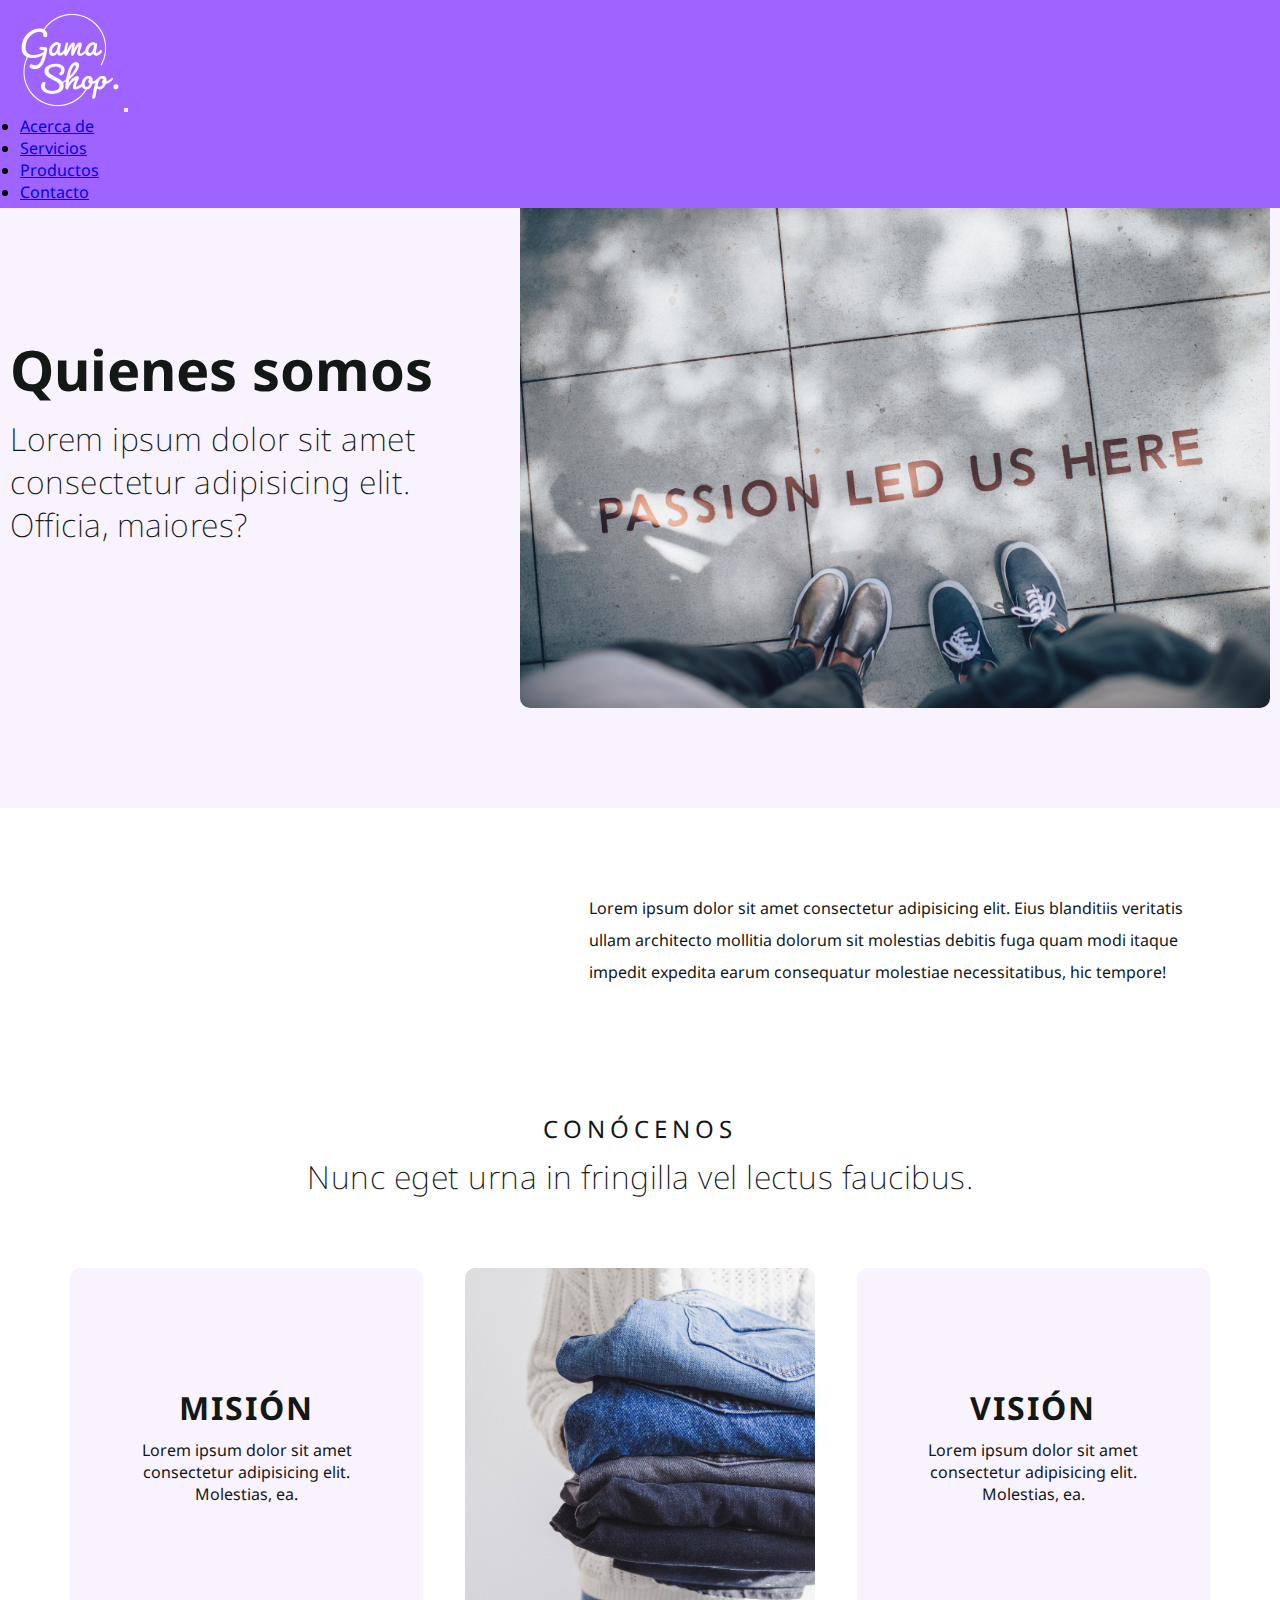
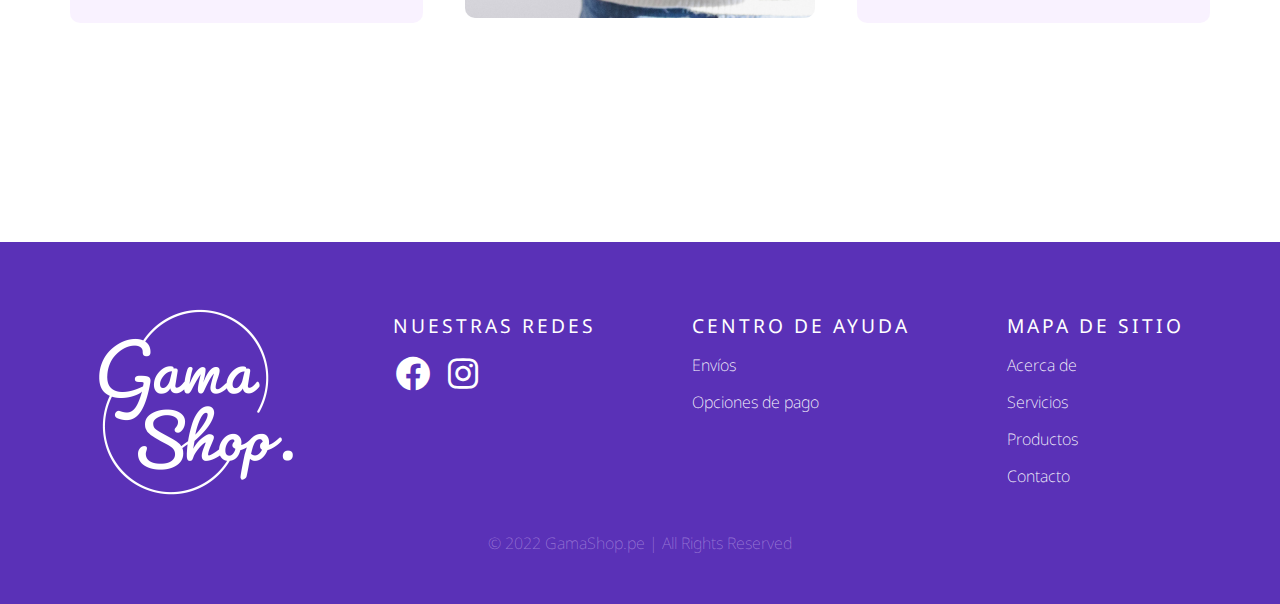
==== pages/about.html @ 62da3687 "ajuste de responsive con sass en servicios y productos" ====
<!DOCTYPE html>
<html lang="en">
  <head>
    <meta charset="UTF-8" />
    <meta http-equiv="X-UA-Compatible" content="IE=edge" />
    <meta name="viewport" content="width=device-width, initial-scale=1.0" />
    <!-- Favicon -->
    <link rel="shortcut icon" href="./img/favicon-gamashop.png" type="png" sizes="192px"/>
    <!-- Animations -->
    <link
      rel="stylesheet"
      href="https://cdnjs.cloudflare.com/ajax/libs/animate.css/4.1.1/animate.min.css"
    />
    <!-- Icons -->
    <link href='https://unpkg.com/boxicons@2.1.4/css/boxicons.min.css' rel='stylesheet'>
    <!-- CSS Bootstrap -->
    <link
      href="https://cdn.jsdelivr.net/npm/bootstrap@5.2.3/dist/css/bootstrap.min.css"
      rel="stylesheet"
      integrity="sha384-rbsA2VBKQhggwzxH7pPCaAqO46MgnOM80zW1RWuH61DGLwZJEdK2Kadq2F9CUG65"
      crossorigin="anonymous"
    />
    <!-- My CSS -->
    <link rel="stylesheet" href="../css/estilos.css">
    <!-- <link rel="stylesheet" href="./css/style.css"/> -->
    <title>Acerca de | Gamashop.pe | Tienda Online</title>
  </head>
  <body>
    <header>
      <nav class="navbar navbar-dark navbar-expand-lg">
        <div class="container-fluid">
          <a class="navbar-brand" href="../index.html" target="_blank"><img src="../img/logo-gamashop-white.png" alt="Gamashop"
            /></a>
          <button class="navbar-toggler" type="button" data-bs-toggle="collapse" data-bs-target="#navbarNav" aria-controls="navbarNav" aria-expanded="false" aria-label="Toggle navigation">
            <span class="navbar-toggler-icon"></span>
          </button>
          <div class="collapse navbar-collapse" id="navbarNav">
            <ul class="navbar-nav">
              <li class="nav-item">
                <a class="nav-link" aria-current="page" href="./about.html">Acerca de</a>
              </li>
              <li class="nav-item">
                <a class="nav-link" href="./services.html">Servicios</a>
              </li>
              <li class="nav-item">
                <a class="nav-link" href="./products.html">Productos</a>
              </li>
              <li class="nav-item">
                <a class="nav-link" href="./contact.html">Contacto</a>
              </li>
            </ul>
          </div>
        </div>
      </nav>
    </header>

    <main>
      <section class="intro">
        <div>
          <h1>Quienes somos</h1>
          <p>
            Lorem ipsum dolor sit amet consectetur adipisicing elit. Officia, maiores?</p>
        </div>
        <img src="../img/header-about.jpg">
      </section>

      <section class="about">
        <p>
          Lorem ipsum dolor sit amet consectetur adipisicing elit. Eius
          blanditiis veritatis ullam architecto mollitia dolorum sit molestias
          debitis fuga quam modi itaque impedit expedita earum consequatur
          molestiae necessitatibus, hic tempore!
        </p>
      </section>

      <section class="generales">
        <h3>Conócenos</h3>
        <h2>Nunc eget urna in fringilla vel lectus faucibus.</h2>
        <div class="generales-content">
          <div class="box">
            <h4>Misión</h4>
            <p>
              Lorem ipsum dolor sit amet consectetur adipisicing elit. Molestias, ea.
            </p>
          </div>
  
          <div>
            <img src="../img/mision-vision.jpg" alt="mision y visions">
          </div>
  
          <div class="box">
            <h4>Visión</h4>
            <p>
              Lorem ipsum dolor sit amet consectetur adipisicing elit. Molestias, ea.
            </p>
          </div>
        </div>
        
      </section>

    </main>

    <footer>
      <div class="box">
        <img src="../img/logo-gamashop-white.png" alt="" />
        <div class="redes">
          <h3>Nuestras redes</h3>
          <div class="list">
            <ul>
              <li>
                <a href="https://wwww.facebook.com" target="_blank">
                  <i class='bx bxl-facebook-circle bx-tada-hover' ></i></a>
              </li>
              <li>
                <a href="https://www.instagram.com" target="_blank">
                  <i class='bx bxl-instagram bx-tada-hover'></i></a>
              </li>
            </ul>
          </div>
        </div>
        <div>
          <h3>Centro de Ayuda</h3>
          <ul>
            <li><a href="#">Envíos</a></li>
            <li><a href="#">Opciones de pago</a></li>
          </ul>
        </div>
        <div>
          <h3>Mapa de Sitio</h3>
          <ul>
            <li><a href="../pages/about.html">Acerca de</a></li>
            <li><a href="../pages/services.html">Servicios</a></li>
            <li><a href="../pages/products.html">Productos</a></li>
            <li><a href="../pages/contact.html">Contacto</a></li>
          </ul>
        </div>
      </div>
      <p>© 2022 GamaShop.pe | All Rights Reserved</p>
    </footer>
    <script
      src="https://cdn.jsdelivr.net/npm/@popperjs/core@2.11.6/dist/umd/popper.min.js"
      integrity="sha384-oBqDVmMz9ATKxIep9tiCxS/Z9fNfEXiDAYTujMAeBAsjFuCZSmKbSSUnQlmh/jp3"
      crossorigin="anonymous"
    ></script>
    <script
      src="https://cdn.jsdelivr.net/npm/bootstrap@5.2.3/dist/js/bootstrap.min.js"
      integrity="sha384-cuYeSxntonz0PPNlHhBs68uyIAVpIIOZZ5JqeqvYYIcEL727kskC66kF92t6Xl2V"
      crossorigin="anonymous"
    ></script>
  </body>
  </body>
</html>
---- css/estilos.css ----
@charset "UTF-8";
/*----GENERAL-----*/
@import url("https://fonts.googleapis.com/css2?family=Noto+Sans:ital,wght@0,100;0,200;0,300;0,400;0,500;0,600;0,700;0,800;0,900;1,100;1,200;1,300;1,400;1,500;1,600;1,700;1,800;1,900&display=swap");
* {
  margin: 0;
  padding: 0;
  box-sizing: border-box; }

body {
  font-family: "Noto Sans", sans-serif; }

/*-----HEADER-----*/
header {
  display: flex;
  justify-content: space-between;
  background-color: #9f63ff;
  position: sticky;
  top: 0;
  z-index: 1;
  padding: 10px 20px 5px 20px; }
  header .navbar {
    width: 100%; }
    header .navbar .container-fluid .navbar-brand img {
      width: 100px;
      height: 100%;
      object-fit: contain; }
    header .navbar .container-fluid .navbar-collapse {
      flex-grow: initial; }
      header .navbar .container-fluid .navbar-collapse .navbar-nav .navi-item .nav-link {
        color: white;
        font-size: 1.1rem; }

/*-----INDEX-----*/
/*-HERO-IMAGE-*/
.hero {
  display: flex;
  flex-direction: column;
  justify-content: center;
  align-items: center;
  width: 100%;
  height: 80vh;
  color: white;
  text-align: center;
  background: linear-gradient(0deg, rgba(255, 255, 255, 0) 20%, rgba(90, 49, 183, 0.5) 100%), url(../img/background-home-2.jpeg);
  background-repeat: no-repeat;
  background-size: cover;
  background-position: center;
  background-attachment: fixed; }
  .hero h1 {
    font-size: 3.5rem;
    font-weight: 700;
    display: inline-block;
    padding: 10px; }
  .hero p {
    margin-bottom: 40px;
    font-size: 2rem;
    font-weight: 200;
    letter-spacing: 0.5px; }
  .hero a {
    font-weight: 400;
    font-size: 1rem;
    text-decoration: none;
    letter-spacing: 1px;
    color: white;
    background-color: #9f63ff;
    border-radius: 10px;
    padding: 15px;
    transition: 300ms ease-in; }
    .hero a:hover {
      color: white;
      background-color: #9f63ff;
      cursor: pointer;
      transform: scale(1.1); }

/*-SERVICIOS-*/
.servicios {
  text-align: center;
  margin-top: 100px;
  color: #131815; }
  .servicios h3 {
    font-size: 1.5rem;
    font-weight: 400;
    text-transform: uppercase;
    letter-spacing: 5px;
    padding: 20px 10px 10px 10px; }
  .servicios h2 {
    font-size: 2rem;
    font-weight: 200;
    letter-spacing: 0.5px;
    padding: 0px 10px 10px 10px;
    margin-bottom: 30px; }
  .servicios .servicios-tipos {
    display: flex;
    justify-content: space-evenly;
    flex-wrap: wrap;
    text-align: left; }
    .servicios .servicios-tipos div {
      width: 500px;
      height: 540px;
      margin: 20px 10px; }
      .servicios .servicios-tipos div img {
        width: 500px;
        height: 300px;
        margin-bottom: 20px;
        border-radius: 10px; }
      .servicios .servicios-tipos div h4 {
        margin-bottom: 10px;
        font-size: 1.4rem;
        font-weight: 400;
        text-transform: uppercase;
        letter-spacing: 2px;
        margin-left: 20px; }
      .servicios .servicios-tipos div p {
        padding-left: 20px;
        padding-bottom: 40px;
        font-size: 1.2rem;
        font-weight: 200; }
      .servicios .servicios-tipos div a {
        font-size: 1rem;
        font-weight: 300;
        text-decoration: none;
        color: #9f63ff;
        border: 1px solid #9f63ff;
        border-radius: 10px;
        padding: 15px;
        transition: 300ms ease-in;
        margin-left: 20px;
        cursor: pointer; }
        .servicios .servicios-tipos div a:hover {
          color: white;
          background-color: #9f63ff; }

/*-PRODUCTOS-*/
.productos {
  margin-top: 70px;
  color: #131815; }
  .productos h3 {
    font-size: 1.5rem;
    font-weight: 400;
    text-align: center;
    text-transform: uppercase;
    letter-spacing: 5px;
    padding: 20px 10px 10px 10px; }
  .productos h2 {
    font-size: 2rem;
    font-weight: 200;
    text-align: center;
    letter-spacing: 0.5px;
    padding: 0px 10px 10px 10px;
    margin-bottom: 30px; }
  .productos .productos-contenedor {
    display: flex;
    justify-content: space-evenly;
    align-items: center;
    flex-wrap: wrap; }
    .productos .productos-contenedor .productos-varios {
      width: 400px;
      height: 520px;
      margin: 20px 20px; }
      .productos .productos-contenedor .productos-varios div img {
        width: 400px;
        height: 300px;
        margin-bottom: 10px;
        border-radius: 10px; }
      .productos .productos-contenedor .productos-varios div h4 {
        font-size: 1.4rem;
        font-weight: 400;
        text-transform: uppercase;
        letter-spacing: 2px; }
      .productos .productos-contenedor .productos-varios div p {
        font-weight: 200;
        font-size: 1.2rem;
        margin-bottom: 20px; }
      .productos .productos-contenedor .productos-varios .content-circle {
        display: flex;
        justify-content: left;
        padding-bottom: 40px; }
        .productos .productos-contenedor .productos-varios .content-circle .circle {
          width: 32px;
          height: 32px;
          background-color: #dfc0ff;
          border-radius: 50%;
          margin-right: 20px;
          cursor: pointer;
          transition: 500ms ease; }
          .productos .productos-contenedor .productos-varios .content-circle .circle:hover {
            background-color: #cca1ff;
            border-radius: 50%; }
      .productos .productos-contenedor .productos-varios a {
        font-size: 1rem;
        font-weight: 300;
        text-decoration: none;
        color: #9f63ff;
        border: 1px solid #9f63ff;
        border-radius: 10px;
        padding: 15px;
        transition: 300ms ease-in;
        cursor: pointer; }
        .productos .productos-contenedor .productos-varios a:hover {
          color: white;
          background-color: #9f63ff; }

/*-HACER-PEDIDOS-*/
.pedidos {
  text-align: center;
  margin-top: 100px;
  color: #131815; }
  .pedidos h3 {
    font-size: 1.5rem;
    font-weight: 400;
    text-transform: uppercase;
    letter-spacing: 5px;
    padding: 20px 10px 10px 10px; }
  .pedidos h2 {
    font-size: 2rem;
    font-weight: 200;
    letter-spacing: 0.5px;
    padding: 0px 10px 10px 10px;
    margin-bottom: 30px; }
  .pedidos .pedidos-pasos {
    display: flex;
    justify-content: space-around;
    flex-wrap: wrap; }
    .pedidos .pedidos-pasos div {
      width: 244px;
      height: 300px;
      margin: 10px; }
      .pedidos .pedidos-pasos div img {
        width: 96px;
        height: 96px;
        margin: 50px; }
      .pedidos .pedidos-pasos div h4 {
        margin-bottom: 5px;
        font-size: 1.4rem;
        font-weight: 400;
        text-transform: uppercase;
        letter-spacing: 2px; }
      .pedidos .pedidos-pasos div p {
        margin-bottom: 20px;
        font-weight: 200;
        font-size: 1.2rem; }

/*-SUSCRIBIR-*/
.suscribir {
  text-align: center;
  margin-top: 100px;
  margin-bottom: 100px;
  color: #131815; }
  .suscribir h3 {
    font-size: 1.5rem;
    font-weight: 400;
    text-transform: uppercase;
    letter-spacing: 5px;
    padding: 20px 10px 10px 10px; }
  .suscribir h2 {
    font-size: 2rem;
    font-weight: 200;
    letter-spacing: 0.5px;
    padding: 0px 10px 10px 10px;
    margin-bottom: 30px; }
  .suscribir .suscribir-bloque {
    display: flex;
    justify-content: center;
    flex-wrap: wrap;
    margin-bottom: 20px; }
    .suscribir .suscribir-bloque img {
      width: 750px;
      height: 500px;
      background-size: contain;
      border-radius: 10px 0px 0px 10px; }
    .suscribir .suscribir-bloque .suscribir-formu {
      display: flex;
      flex-direction: column;
      justify-content: center;
      align-items: flex-start;
      text-align: left;
      background-color: rgba(240, 223, 255, 0.4);
      padding: 30px 30px;
      border-radius: 0px 10px 10px 0px;
      width: 530px;
      height: 500px; }
      .suscribir .suscribir-bloque .suscribir-formu p {
        margin-bottom: 20px;
        font-weight: 200;
        font-size: 1.4rem;
        text-align: left; }
      .suscribir .suscribir-bloque .suscribir-formu form div {
        margin: 20px 0px; }
        .suscribir .suscribir-bloque .suscribir-formu form div label {
          font-weight: 200;
          font-size: 1rem;
          margin-bottom: 10px;
          display: flex;
          flex-direction: column;
          align-items: flex-start; }
        .suscribir .suscribir-bloque .suscribir-formu form div input {
          font-family: "Noto Sans", sans-serif;
          border: 1px solid #5a31b7;
          background-color: white;
          padding: 10px;
          border-radius: 5px;
          width: 300px;
          height: 40px; }
        .suscribir .suscribir-bloque .suscribir-formu form div button {
          font-family: "Noto Sans", sans-serif;
          text-decoration: none;
          font-size: 1em;
          font-weight: 300;
          color: #9f63ff;
          background-color: transparent;
          border: 1.5px solid #9f63ff;
          border-radius: 10px;
          padding: 15px;
          margin-top: 10px;
          transition: 300ms ease-in;
          cursor: pointer; }
          .suscribir .suscribir-bloque .suscribir-formu form div button:hover {
            color: white;
            background-color: #9f63ff; }

/*-----ACERCA DE-----*/
.intro {
  background-color: rgba(240, 223, 255, 0.4);
  display: flex;
  justify-content: space-evenly;
  align-items: center;
  padding-bottom: 100px;
  color: #131815; }
  .intro div {
    width: 500px;
    text-align: left; }
    .intro div h1 {
      font-size: 3.5rem;
      font-weight: 700;
      display: inline-block;
      margin-bottom: 10px; }
    .intro div p {
      font-size: 2rem;
      font-weight: 200;
      letter-spacing: 0.5px;
      margin-bottom: 40px; }
  .intro img {
    border-radius: 0px 0px 10px 10px;
    width: 750px;
    height: 500px; }

/*-ABOUT-*/
.about {
  margin: 5% 7% 5% 46%;
  padding: 20px 0px;
  color: #131815; }
  .about p {
    line-height: 2rem; }

/*-CONÓCENOS-GENERALES-*/
.generales {
  width: 100%;
  height: 80vh;
  padding-top: 20px;
  margin-bottom: 50px;
  color: #131815; }
  .generales h3 {
    font-size: 1.5rem;
    font-weight: 400;
    text-align: center;
    text-transform: uppercase;
    letter-spacing: 5px;
    padding: 20px 10px 10px 10px; }
  .generales h2 {
    font-size: 2rem;
    font-weight: 200;
    text-align: center;
    letter-spacing: 0.5px;
    padding: 0px 10px 10px 10px;
    margin-bottom: 30px; }
  .generales .generales-content {
    max-width: 1200px;
    margin-left: auto;
    margin-right: auto;
    display: grid;
    grid-template-columns: repeat(3, 1fr);
    grid-template-rows: repeat(1, 1fr);
    gap: 40px;
    justify-items: center;
    padding: 30px; }
    .generales .generales-content .box {
      display: flex;
      height: 100%;
      flex-direction: column;
      justify-content: center;
      background-color: rgba(240, 223, 255, 0.4);
      text-align: center;
      border-radius: 10px;
      padding: 40px; }
      .generales .generales-content .box h4 {
        margin-bottom: 10px;
        font-size: 2rem;
        font-weight: 700;
        letter-spacing: 2px;
        text-transform: uppercase; }
    .generales .generales-content div img {
      border-radius: 10px;
      width: 350px;
      height: 350px;
      object-fit: cover; }

/*-----SERVICIOS-----*/
/*-INTRO-SERVICES-*/
.intro-service {
  background-color: rgba(240, 223, 255, 0.4);
  display: flex;
  justify-content: space-evenly;
  align-items: center;
  padding-bottom: 100px;
  color: #131815; }
  .intro-service div {
    width: 500px;
    text-align: left; }
    .intro-service div h1 {
      font-size: 3.5rem;
      font-weight: 700;
      display: inline-block;
      margin-bottom: 10px; }
    .intro-service div p {
      font-size: 2rem;
      font-weight: 200;
      letter-spacing: 0.5px;
      margin-bottom: 40px; }
  .intro-service img {
    border-radius: 0px 0px 10px 10px;
    width: 750px;
    height: 500px; }

/*-SERVICE-VARIOUS-*/
.service-various {
  text-align: center;
  margin-top: 100px;
  color: #131815; }
  .service-various h3 {
    font-size: 1.5rem;
    font-weight: 400;
    text-transform: uppercase;
    letter-spacing: 5px;
    padding: 20px 10px 10px 10px; }
  .service-various h2 {
    font-size: 2rem;
    font-weight: 200;
    letter-spacing: 0.5px;
    padding: 0px 10px 10px 10px;
    margin-bottom: 30px; }
  .service-various .tabs-content {
    background-color: rgba(240, 223, 255, 0.4);
    color: #131815;
    width: 70%;
    height: 100%;
    margin: 50px auto;
    border-radius: 10px;
    padding: 20px;
    text-align: left; }
    .service-various .tabs-content .nav-pills {
      --bs-nav-pills-link-active-bg: #9f63ff;
      justify-content: space-evenly;
      align-items: center; }
      .service-various .tabs-content .nav-pills .nav-item .nav-link {
        color: #131815; }
      .service-various .tabs-content .nav-pills .nav-item .active {
        color: white; }
    .service-various .tabs-content .tab-content .tab-pane h3 {
      font-size: 1.5rem;
      font-weight: 400;
      text-transform: uppercase;
      padding-bottom: 20px;
      text-align: left; }
    .service-various .tabs-content .tab-content .tab-pane p {
      text-align: left;
      padding-left: 10px; }

/*-----SERVICIOS-----*/
/*-INTRO-PRODUCTS-*/
.intro-products {
  background-color: rgba(240, 223, 255, 0.4);
  display: flex;
  justify-content: space-evenly;
  align-items: center;
  padding-bottom: 100px; }
  .intro-products div {
    width: 500px;
    text-align: left; }
    .intro-products div h1 {
      font-size: 3.5rem;
      font-weight: 700;
      display: inline-block;
      margin-bottom: 10px; }
    .intro-products div p {
      font-size: 2rem;
      font-weight: 200;
      letter-spacing: 0.5px;
      margin-bottom: 40px; }
  .intro-products img {
    border-radius: 0px 0px 10px 10px;
    width: 750px;
    height: 500px; }

/*-GALERIA-*/
.gallery {
  margin-top: 100px; }
  .gallery h3 {
    font-size: 1.5rem;
    font-weight: 400;
    text-transform: uppercase;
    text-align: center;
    letter-spacing: 5px;
    padding: 20px 10px 10px 10px; }
  .gallery h2 {
    font-size: 2rem;
    font-weight: 200;
    text-align: center;
    letter-spacing: 0.5px;
    padding: 0px 10px 10px 10px;
    margin-bottom: 30px; }
  .gallery .gallery-content {
    display: flex;
    justify-content: space-evenly;
    align-items: center;
    flex-wrap: wrap;
    color: #131815;
    padding-bottom: 50px; }
    .gallery .gallery-content .gallery-products {
      width: 400px;
      height: 520px;
      margin: 20px 20px;
      color: #131815; }
      .gallery .gallery-content .gallery-products div img {
        width: 400px;
        height: 300px;
        margin-bottom: 10px;
        border-radius: 10px; }
      .gallery .gallery-content .gallery-products div h4 {
        font-size: 1.4rem;
        font-weight: 400;
        text-transform: uppercase;
        letter-spacing: 2px; }
      .gallery .gallery-content .gallery-products div p {
        font-weight: 200;
        font-size: 1.2rem;
        margin-bottom: 20px; }
      .gallery .gallery-content .gallery-products .colour-circle {
        display: flex;
        justify-content: left;
        align-items: center;
        margin-bottom: 40px; }
        .gallery .gallery-content .gallery-products .colour-circle .colour {
          width: 32px;
          height: 32px;
          background-color: #dfc0ff;
          border-radius: 50%;
          margin-right: 20px;
          transition: 500ms ease;
          cursor: pointer; }
          .gallery .gallery-content .gallery-products .colour-circle .colour:hover {
            background-color: #cca1ff;
            border-radius: 50%; }
      .gallery .gallery-content .gallery-products a {
        font-weight: 200;
        text-decoration: none;
        color: #9f63ff;
        border: 1px solid #9f63ff;
        border-radius: 10px;
        padding: 15px;
        transition: 300ms ease-in;
        cursor: pointer; }
        .gallery .gallery-content .gallery-products a:hover {
          color: white;
          background-color: #9f63ff; }

/*-----CONTACTO-----*/
/*-INTRO-CONTACT-*/
.intro-contact {
  background-color: rgba(240, 223, 255, 0.4);
  display: flex;
  justify-content: space-evenly;
  align-items: center;
  padding-bottom: 100px; }
  .intro-contact div {
    width: 500px;
    text-align: left; }
    .intro-contact div h1 {
      font-size: 3.5rem;
      font-weight: 700;
      display: inline-block;
      margin-bottom: 10px; }
    .intro-contact div p {
      font-size: 2rem;
      font-weight: 200;
      letter-spacing: 0.5px;
      margin-bottom: 40px; }
  .intro-contact img {
    border-radius: 0px 0px 10px 10px;
    width: 750px;
    height: 500px; }

.contact-form form {
  display: flex;
  flex-direction: column;
  justify-content: space-evenly;
  flex-wrap: wrap;
  align-items: flex-start;
  padding: 50px 80px;
  width: 100%; }
  .contact-form form .mb-3 {
    font-weight: 200;
    font-size: 1.2rem; }
    .contact-form form .mb-3 label {
      margin-bottom: 10px;
      color: #131815;
      font-size: 1rem; }
    .contact-form form .mb-3 input {
      font-family: "Noto Sans", sans-serif;
      border: 1px solid #5a31b7;
      font-size: 1rem;
      font-weight: 300;
      padding: 10px 10px; }
    .contact-form form .mb-3 .from-control {
      font-family: "Noto Sans", sans-serif;
      border: 1px solid #5a31b7;
      font-size: 1rem;
      font-weight: 300;
      padding: 10px 10px; }
  .contact-form form .form-check .from-check-input {
    background-color: #5a31b7;
    border-color: #5a31b7; }
  .contact-form form .form-check .from-check-label {
    padding-left: 10px; }
  .contact-form form .btn-primary {
    border: 1px solid #7b48db;
    background-color: #7b48db;
    --bs-btn-bg: #7b48db;
    --bs-btn-border-color: #7b48db;
    --bs-btn-hover-bg: #5a31b7;
    --bs-btn-hover-border-color: #5a31b7;
    --bs-btn-active-bg: #5a31b7;
    --bs-btn-active-border-color: #5a31b7;
    --bs-btn-disabled-bg: #5a31b7;
    --bs-btn-disabled-border-color: #5a31b7; }

/*-----FOOTER-----*/
footer {
  background-color: #5a31b7;
  padding: 50px 0px;
  color: white;
  font-family: "Noto Sans", sans-serif; }
  footer .box {
    display: flex;
    align-items: flex-start;
    justify-content: space-evenly; }
    footer .box img {
      margin: 10px;
      width: 200px;
      height: 200px; }
    footer .box .redes h3 {
      font-size: 1.2rem;
      font-weight: 400;
      text-transform: uppercase;
      color: white;
      letter-spacing: 3px;
      padding: 20px 10px 10px 0px; }
    footer .box .redes .list ul {
      display: flex;
      flex-direction: row;
      justify-content: left;
      align-items: flex-start; }
      footer .box .redes .list ul li a i {
        font-size: 2.5em;
        color: white; }
    footer .box div h3 {
      font-size: 1.2rem;
      font-weight: 400;
      text-transform: uppercase;
      color: white;
      letter-spacing: 3px;
      padding: 20px 10px 10px 0px; }
    footer .box div ul {
      list-style: none; }
      footer .box div ul li {
        font-size: 1rem;
        margin: 5px 10px 0px 0px;
        padding-bottom: 10px; }
        footer .box div ul li a {
          font-weight: 200;
          text-decoration: none;
          color: white; }
  footer p {
    font-weight: 200;
    text-align: center;
    color: rgba(240, 223, 255, 0.4);
    margin-top: 20px; }

/*----- MEDIA QUERY -----*/
/*MAX-WIDTH-768PX*/
@media only screen and (max-width: 768px) {
  /*header*/
  header {
    flex-direction: column;
    padding-bottom: 10px; }
  header nav {
    justify-content: center; }
  /*index*/
  .servicios .servicios-tipos div {
    width: 350px;
    height: 500px;
    padding: 0px 25px;
    margin: 20px 0px; }
  .servicios .servicios-tipos div img {
    width: 300px;
    height: 200px; }
  .productos {
    margin-top: 60px; }
  .productos .productos-contenedor {
    justify-content: flex-start;
    margin: 0px 34px; }
  .productos .productos-contenedor .productos-varios {
    width: 350px;
    height: 450px;
    padding: 0px 25px;
    margin: 20px 0px; }
  .productos .productos-contenedor .productos-varios div img {
    width: 300px;
    height: 200px; }
  .pedidos {
    margin-top: 70px; }
  .suscribir h2 {
    padding: 0px 50px; }
  .suscribir h3 {
    padding: 0px 50px 10px 50px; }
  .suscribir .suscribir-bloque {
    width: 700px;
    height: 100%;
    margin: auto; }
  .suscribir .suscribir-bloque img {
    width: 100%;
    height: 100%;
    border-radius: 10px 10px 0px 0px; }
  .suscribir .suscribir-formu {
    width: 100%;
    height: 100%;
    border-radius: 0px 0px 10px 10px; }
  /*about*/
  .intro {
    flex-direction: column; }
  .intro div {
    padding-top: 50px;
    padding-bottom: 20px;
    text-align: center; }
  .intro img {
    width: 100%;
    height: 70vh;
    border-radius: 0px; }
  .about {
    display: flex;
    justify-content: center;
    align-items: center;
    margin: 50px 80px;
    padding: 0;
    text-align: center; }
  .about p {
    padding: 0;
    margin: 0; }
  .generales {
    height: 100%; }
  .generales h2 {
    padding: 0px 50px;
    margin-bottom: 10px; }
  .generales h3 {
    padding: 20px 50px 10px 50px;
    margin-bottom: 0; }
  .generales .generales-content {
    width: 72%;
    display: flex;
    flex-direction: column;
    align-items: center;
    padding: 50px 30px; }
  .generales .generales-content div img {
    width: 100%;
    height: 100%; }
  /*services*/
  .intro-service {
    flex-direction: column; }
  .intro-service div {
    padding-top: 50px;
    padding-bottom: 20px;
    text-align: center; }
  .intro-service img {
    width: 100%;
    height: 70vh;
    border-radius: 0; }
  .service-various .type {
    margin: 40px 50px 5px 50px;
    padding-top: 0px; }
  .service-various .type h3 {
    font-size: 1.2rem;
    letter-spacing: 3px;
    padding: 20px 0px 10px 0px;
    text-align: center; }
  .service-various .line {
    width: 250px;
    height: 0px;
    margin: 0px 100px; }
  .service-various .stock {
    flex-direction: column;
    width: 700px;
    height: 100%;
    align-items: flex-start;
    padding: 30px 0px;
    margin: 40px auto 80px auto; }
  .service-various .stock .stock-a {
    margin: 0px 50px 20px 50px; }
  .service-various .stock .stock-a h3 {
    padding: 40px 0px 10px 0px; }
  .service-various .stock .stock-a p {
    margin: 0; }
  /*products*/
  .intro-products {
    flex-direction: column; }
  .intro-products div {
    padding-top: 50px;
    padding-bottom: 20px;
    text-align: center; }
  .intro-products img {
    width: 100%;
    height: 70vh;
    border-radius: 0; }
  .gallery h2 {
    padding: 0px 50px; }
  .gallery h3 {
    padding: 20px 50px 10px 50px;
    margin-bottom: 0; }
  .gallery .gallery-content {
    display: flex;
    justify-content: space-evenly;
    align-items: center;
    flex-wrap: wrap; }
  .gallery .gallery-content .gallery-products {
    width: 350px;
    height: 450px;
    padding: 0px 25px;
    margin: 20px 0px; }
  .gallery .gallery-content .gallery-products div img {
    width: 300px;
    height: 200px; }
  /*contact*/
  .intro-contact {
    flex-direction: column; }
  .intro-contact div {
    padding-top: 50px;
    padding-bottom: 20px;
    text-align: center; }
  .intro-contact img {
    width: 100%;
    height: 70vh;
    border-radius: 0; }
  .contact-form {
    padding: 80px 50px; }
  .contact-form form {
    margin: auto;
    padding: 0; }
  .contact-form form .btn button {
    width: 150px; }
  /*footer*/
  footer .box {
    margin: 0px 30px; }
  footer .box img {
    width: 150px;
    height: 150px;
    margin: 10px 50px 10px 10px; } }

/*MAX-WIDTH-576PX*/
@media only screen and (max-width: 576px) {
  /*generales*/
  header {
    flex-direction: column;
    padding-bottom: 10px; }
  nav {
    justify-content: center; }
  header nav ul {
    margin: 0; }
  header nav ul li {
    margin: 0px 10px; }
  /*index*/
  .hero {
    height: 90vh; }
  .hero h1 {
    margin: 0px 65px;
    padding: 0px 0px 20px 0px; }
  .hero p {
    margin: 0px 40px 40px 65px; }
  .servicios {
    margin-top: 70px; }
  .servicios h2 {
    padding: 0px 50px 30px 50px;
    margin-bottom: 0; }
  .servicios h3 {
    padding: 20px 50px 10px 50px; }
  .servicios .servicios-tipos div {
    width: 550px;
    height: 550px;
    padding: 0px 25px;
    margin: 20px 0px; }
  .servicios .servicios-tipos div img {
    width: 500px;
    height: 300px; }
  .productos {
    margin-top: 50px; }
  .productos h2 {
    padding: 0px 50px;
    margin-bottom: 0; }
  .productos h3 {
    padding: 20px 50px 10px 50px;
    margin-bottom: 0; }
  .productos .productos-contenedor {
    justify-content: center; }
  .productos .productos-contenedor .productos-varios {
    width: 450px;
    height: 500px;
    margin: 40px 20px; }
  .productos .productos-contenedor .productos-varios div img {
    width: 400px;
    height: 300px; }
  .pedidos {
    margin-top: 60px; }
  .pedidos h2 {
    padding: 0px 50px;
    margin-bottom: 0; }
  .pedidos h3 {
    padding: 20px 50px 10px 50px;
    margin-bottom: 0; }
  .pedidos .pedidos-pasos {
    flex-direction: column;
    align-items: center; }
  .pedidos .pedidos-pasos div {
    width: 250px;
    height: 250px;
    margin: 20px; }
  .pedidos .pedidos-pasos div img {
    width: 80px;
    height: 80px;
    margin: 30px; }
  .suscribir {
    margin-top: 80px; }
  .suscribir .suscribir-bloque {
    flex-direction: column;
    align-items: center;
    width: 500px;
    height: 100%; }
  .suscribir .suscribir-bloque img {
    width: 100%;
    height: 100%;
    border-radius: 10px 10px 0px 0px; }
  .suscribir .suscribir-formu {
    width: 100%;
    height: 100%;
    border-radius: 0px 0px 10px 10px; }
  /*about*/
  .intro {
    flex-direction: column; }
  .intro div {
    padding-top: 50px;
    padding-bottom: 20px; }
  .intro img {
    width: 100%;
    height: 70vh;
    border-radius: 0; }
  .about {
    display: flex;
    justify-content: center;
    align-items: center;
    margin: 80px 50px 50px 50px;
    padding: 0; }
  .about p {
    padding: 0;
    margin: 0;
    text-align: center; }
  .generales {
    height: 100%;
    margin-bottom: 60px; }
  .generales h2 {
    padding: 0px 50px;
    margin-bottom: 0; }
  .generales h3 {
    padding: 20px 50px 10px 50px;
    margin-bottom: 0; }
  .generales .generales-content {
    width: 72%;
    display: flex;
    flex-direction: column;
    align-items: center;
    padding: 50px 30px; }
  /*services*/
  .intro-service {
    flex-direction: column; }
  .intro-service div {
    padding-top: 50px;
    padding-bottom: 20px; }
  .intro-service img {
    width: 100%;
    height: 70vh;
    border-radius: 0; }
  .service-various h2 {
    padding: 0px 50px;
    margin-bottom: 0; }
  .service-various h3 {
    padding: 20px 50px 10px 50px;
    margin-bottom: 0; }
  .service-various .type {
    margin: 40px 50px 5px 50px;
    padding-top: 0px; }
  .service-various .type h3 {
    font-size: 1.2rem;
    letter-spacing: 3px;
    padding: 20px 0px 10px 0px;
    text-align: center; }
  .service-various .line {
    width: 190px;
    height: 0px;
    margin: 0px 70px; }
  .service-various .stock {
    flex-direction: column;
    width: 100%;
    height: 100%;
    align-items: flex-start;
    border-radius: 0;
    padding: 30px 0px;
    margin-bottom: 80px; }
  .service-various .stock .stock-a {
    margin: 0px 50px 20px 50px; }
  .service-various .stock .stock-a h3 {
    padding: 40px 0px 10px 0px; }
  .service-various .stock .stock-a p {
    margin: 0; }
  /*products*/
  .intro-products {
    flex-direction: column; }
  .intro-products div {
    padding-top: 50px;
    padding-bottom: 20px; }
  .intro-products img {
    width: 100%;
    height: 70vh;
    border-radius: 0; }
  .gallery h2 {
    padding: 0px 50px;
    margin-bottom: 0; }
  .gallery h3 {
    padding: 20px 50px 10px 50px;
    margin-bottom: 0; }
  .gallery .gallery-content {
    justify-content: center; }
  .gallery .gallery-content .gallery-products {
    width: 450px;
    height: 500px;
    margin: 40px 20px; }
  .gallery .gallery-content .gallery-products div img {
    width: 400px;
    height: 300px; }
  /*contact*/
  .intro-contact {
    flex-direction: column; }
  .intro-contact div {
    padding-top: 50px;
    padding-bottom: 20px; }
  .intro-contact img {
    width: 100%;
    height: 70vh;
    border-radius: 0; }
  .contact-form {
    padding: 100px 50px; }
  .contact-form form {
    margin: auto;
    padding: 0; }
  .contact-form form .form-data .inputs div input {
    height: 48px;
    padding: 12px;
    border-radius: 8px; }
  .contact-form form .comments textarea {
    padding: 12px;
    border-radius: 8px; }
  .contact-form form .btn button {
    width: 120px;
    border-radius: 8px;
    padding: 12px; }
  /*footer*/
  footer {
    display: flex;
    flex-direction: column; }
  footer p {
    padding: 0px 65px; }
  footer .box {
    flex-direction: column;
    align-items: flex-start;
    justify-content: center;
    padding: 0px 65px; }
  footer .box div ul {
    padding-left: 10px;
    margin-bottom: 0; }
  footer .box div h3 {
    margin-bottom: 0; } }

/*MAX-WIDTH-430PX*/
@media only screen and (max-width: 430px) {
  /*header*/
  header {
    flex-direction: column;
    padding-bottom: 15px; }
  header nav {
    justify-content: center; }
  header nav ul {
    margin: 0; }
  header nav ul li {
    margin: 0px 5px; }
  .hero {
    height: 100vh; }
  .hero h1 {
    margin: 0px 25px;
    padding: 0px 0px 20px 0px; }
  .hero p {
    margin: 10px 40px 40px 40px; }
  .servicios {
    margin-top: 80px; }
  .servicios h3 {
    padding: 10px 20px; }
  .servicios h2 {
    padding: 0px 20px;
    margin-bottom: 0; }
  .servicios .servicios-tipos {
    margin-top: 30px;
    height: 100%; }
  .servicios .servicios-tipos div {
    width: 100%;
    height: 520px;
    padding: 0px 25px;
    margin: 20px 0px; }
  .servicios .servicios-tipos div img {
    width: 100%;
    height: 250px; }
  .productos {
    margin-top: 50px; }
  .productos h3 {
    padding: 10px 20px;
    margin-bottom: 0; }
  .productos h2 {
    padding: 0px 20px;
    margin-bottom: 0; }
  .productos .productos-contenedor {
    justify-content: center; }
  .productos .productos-contenedor .productos-varios {
    width: 400px;
    height: 500px;
    margin: 30px 0px; }
  .productos .productos-contenedor .productos-varios div img {
    width: 350px;
    height: 100%; }
  .pedidos {
    margin-top: 50px; }
  .pedidos h3 {
    padding: 10px 20px;
    margin-bottom: 0; }
  .pedidos h2 {
    padding: 0px 20px;
    margin-bottom: 0; }
  .pedidos .pedidos-pasos {
    flex-direction: column;
    align-items: center; }
  .pedidos .pedidos-pasos div {
    width: 250px;
    height: 250px;
    margin: 30px; }
  .pedidos .pedidos-pasos div img {
    width: 80px;
    height: 80px;
    margin: 20px; }
  .suscribir {
    margin-top: 70px; }
  .suscribir h3 {
    padding: 10px 20px;
    margin-bottom: 0; }
  .suscribir h2 {
    padding: 0px 20px;
    margin-bottom: 0; }
  .suscribir .suscribir-bloque {
    flex-direction: column;
    align-items: center;
    width: 400px;
    height: 100%;
    margin-top: 30px; }
  .suscribir .suscribir-bloque .suscribir-formu {
    display: flex;
    flex-direction: column;
    justify-content: center;
    align-items: flex-start;
    text-align: left;
    background-color: rgba(240, 223, 255, 0.4);
    padding: 30px 30px;
    border-radius: 0px 0px 10px 10px;
    width: 400px;
    height: 100%; }
  /*about*/
  .intro {
    flex-direction: column; }
  .intro div {
    display: flex;
    flex-direction: column;
    justify-content: center;
    align-items: center;
    width: 400px;
    height: 100%;
    padding-top: 40px;
    padding-bottom: 20px; }
  .intro img {
    width: 100%;
    height: 100%;
    border-radius: 0; }
  .about {
    display: flex;
    justify-content: center;
    align-items: center;
    margin: 50px 50px 40px 50px;
    padding: 0; }
  .about p {
    padding: 0;
    margin: 0;
    text-align: center; }
  .generales {
    height: 100%;
    padding-top: 40px;
    margin-bottom: 50px; }
  .generales h3 {
    padding: 10px 20px;
    margin-bottom: 0; }
  .generales h2 {
    padding: 0px 20px;
    margin-bottom: 0; }
  .generales .generales-content {
    width: 100%;
    display: flex;
    flex-direction: column;
    align-items: center;
    padding: 30px; }
  /*services*/
  .intro-service {
    flex-direction: column; }
  .intro-service div {
    display: flex;
    flex-direction: column;
    justify-content: center;
    align-items: center;
    width: 400px;
    height: 100%;
    padding-top: 40px;
    padding-bottom: 20px; }
  .intro-service img {
    width: 100%;
    height: 100%;
    border-radius: 0; }
  .service-various {
    margin-top: 50px;
    text-align: center; }
  .service-various h3 {
    padding: 10px 20px;
    margin-bottom: 0; }
  .service-various h2 {
    padding: 0px 20px;
    margin-bottom: 0; }
  .service-various .type {
    margin: 40px 20px 0px 20px;
    padding-top: 0px; }
  .service-various .line {
    width: 190px;
    height: 0px;
    margin: 0px 70px; }
  .service-various .stock {
    flex-direction: column;
    width: 100%;
    height: 100%;
    align-items: flex-start;
    border-radius: 0;
    padding: 20px 0px;
    margin-bottom: 70px; }
  /*products*/
  .intro-products {
    flex-direction: column; }
  .intro-products div {
    display: flex;
    flex-direction: column;
    justify-content: center;
    align-items: center;
    width: 400px;
    height: 100%;
    padding-top: 40px;
    padding-bottom: 20px; }
  .intro-products img {
    width: 100%;
    height: 100%;
    border-radius: 0; }
  .gallery {
    margin-top: 50px; }
  .gallery h3 {
    padding: 10px 20px;
    margin-bottom: 0; }
  .gallery h2 {
    padding: 0px 20px;
    margin-bottom: 0; }
  .gallery .gallery-content {
    justify-content: center;
    padding-top: 0px; }
  .gallery .gallery-content .gallery-products {
    width: 400px;
    height: 500px;
    margin: 30px 0px; }
  .gallery .gallery-content .gallery-products div img {
    width: 350px;
    height: 100%; }
  /*contact*/
  .intro-contact {
    flex-direction: column; }
  .intro-contact div {
    display: flex;
    flex-direction: column;
    justify-content: center;
    align-items: center;
    width: 400px;
    height: 100%;
    padding-top: 40px;
    padding-bottom: 20px; }
  .intro-contact img {
    width: 100%;
    height: 100%;
    border-radius: 0; }
  .contact-form {
    margin: 0;
    padding: 50px 0px; }
  .contact-form form {
    margin: auto;
    padding: 0px; }
  .contact-form form .form-data .inputs div input {
    width: 100%;
    height: 56px;
    padding: 12px;
    border-radius: 8px; }
  .contact-form form .comments textarea {
    padding: 12px;
    border-radius: 8px; }
  .contact-form form .check .container {
    font-size: 0.9rem; }
  .contact-form form .btn button {
    width: 100px;
    border-radius: 8px;
    padding: 12px; } }
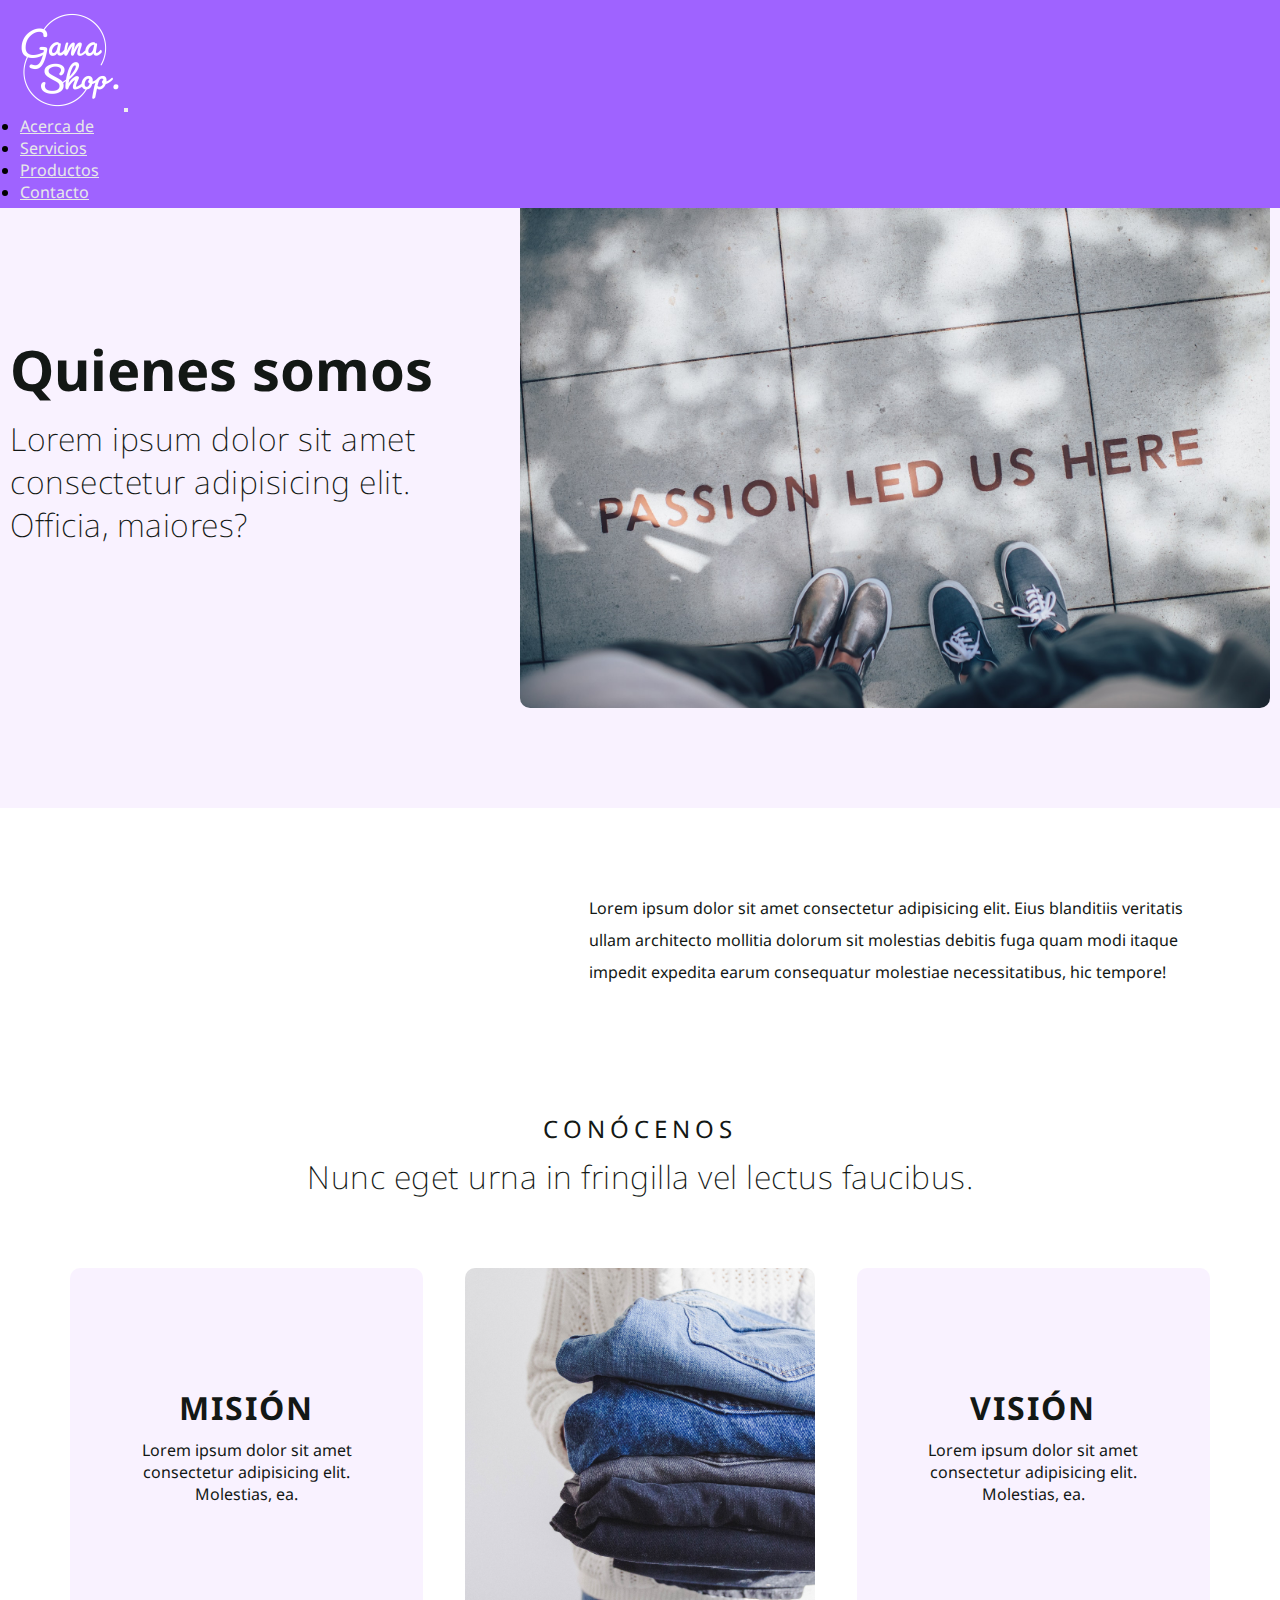
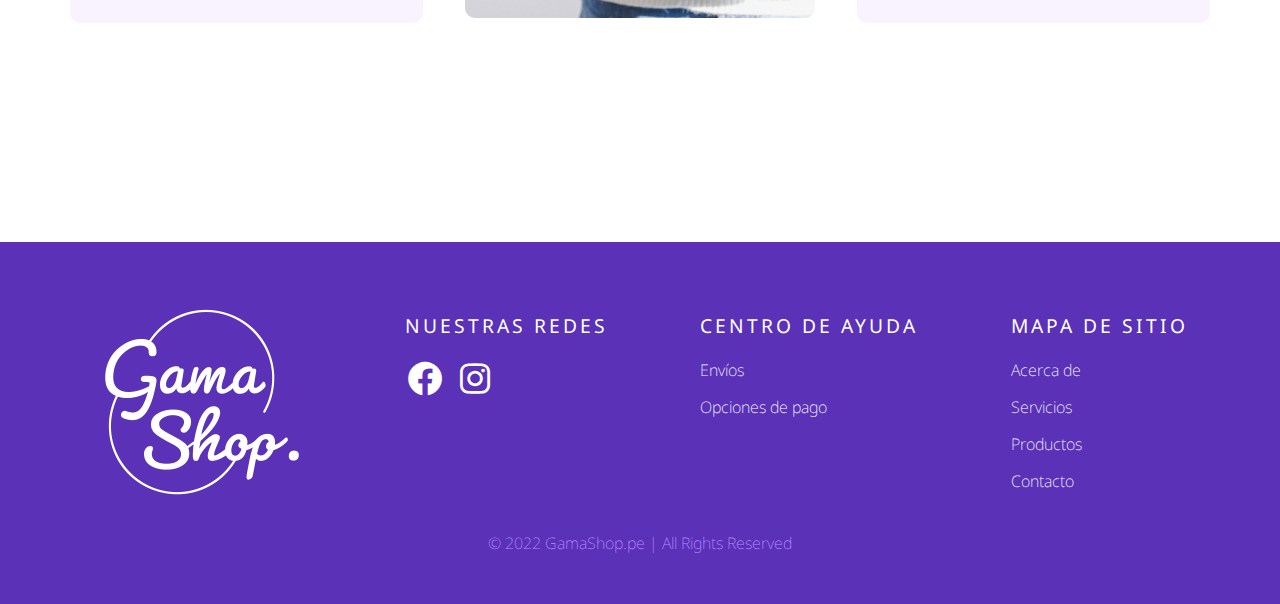
==== commit ce0670fb: "SASS II y SEO integrado al proyecto" ====
--- a/pages/about.html
+++ b/pages/about.html
@@ -4,32 +4,36 @@
     <meta charset="UTF-8" />
     <meta http-equiv="X-UA-Compatible" content="IE=edge" />
     <meta name="viewport" content="width=device-width, initial-scale=1.0" />
-    <!-- Favicon -->
-    <link rel="shortcut icon" href="./img/favicon-gamashop.png" type="png" sizes="192px"/>
-    <!-- Animations -->
+    <!-- KEYWORDS -->
+    <meta name="keywords" content="virtual, peru, polos, precios,lima, pedidos, contraentrega, stock, modico">
+    <!-- DESCRIPTION-->
+    <meta name="description" content="Encuentra variedad de ropa de temporada, accesorios y más en un solo lugar. Hacemos envíos dentro de Lima Metropolitana.">
+    <!-- FAVICON -->
+    <link rel="shortcut icon" href="../img/favicon-gamashop.png" type="png" sizes="192px"/>
+    <!-- ANIMATIONS -->
     <link
       rel="stylesheet"
       href="https://cdnjs.cloudflare.com/ajax/libs/animate.css/4.1.1/animate.min.css"
     />
-    <!-- Icons -->
+    <!-- ICONS -->
     <link href='https://unpkg.com/boxicons@2.1.4/css/boxicons.min.css' rel='stylesheet'>
-    <!-- CSS Bootstrap -->
+    <!-- CSS BOOTSTRAP -->
     <link
       href="https://cdn.jsdelivr.net/npm/bootstrap@5.2.3/dist/css/bootstrap.min.css"
       rel="stylesheet"
       integrity="sha384-rbsA2VBKQhggwzxH7pPCaAqO46MgnOM80zW1RWuH61DGLwZJEdK2Kadq2F9CUG65"
       crossorigin="anonymous"
     />
-    <!-- My CSS -->
+    <!-- MY CSS -->
     <link rel="stylesheet" href="../css/estilos.css">
     <!-- <link rel="stylesheet" href="./css/style.css"/> -->
-    <title>Acerca de | Gamashop.pe | Tienda Online</title>
+    <title>Acerca de Nosotros| Gamashop.pe</title>
   </head>
   <body>
     <header>
       <nav class="navbar navbar-dark navbar-expand-lg">
         <div class="container-fluid">
-          <a class="navbar-brand" href="../index.html" target="_blank"><img src="../img/logo-gamashop-white.png" alt="Gamashop"
+          <a class="navbar-brand" href="../index.html" target="_blank"><img src="../img/logo-gamashop-white.png" alt="logo Gamashop"
             /></a>
           <button class="navbar-toggler" type="button" data-bs-toggle="collapse" data-bs-target="#navbarNav" aria-controls="navbarNav" aria-expanded="false" aria-label="Toggle navigation">
             <span class="navbar-toggler-icon"></span>
@@ -37,16 +41,16 @@
           <div class="collapse navbar-collapse" id="navbarNav">
             <ul class="navbar-nav">
               <li class="nav-item">
-                <a class="nav-link" aria-current="page" href="./about.html">Acerca de</a>
+                <a class="nav-link" aria-current="page" href="./about.html" target="_self">Acerca de</a>
               </li>
               <li class="nav-item">
-                <a class="nav-link" href="./services.html">Servicios</a>
+                <a class="nav-link" href="./services.html" target="_blank">Servicios</a>
               </li>
               <li class="nav-item">
-                <a class="nav-link" href="./products.html">Productos</a>
+                <a class="nav-link" href="./products.html" target="_blank">Productos</a>
               </li>
               <li class="nav-item">
-                <a class="nav-link" href="./contact.html">Contacto</a>
+                <a class="nav-link" href="./contact.html" target="_blank">Contacto</a>
               </li>
             </ul>
           </div>
@@ -61,7 +65,7 @@
           <p>
             Lorem ipsum dolor sit amet consectetur adipisicing elit. Officia, maiores?</p>
         </div>
-        <img src="../img/header-about.jpg">
+        <img src="../img/header-about.jpg" alt="quienes somos">
       </section>
 
       <section class="about">
@@ -85,7 +89,7 @@
           </div>
   
           <div>
-            <img src="../img/mision-vision.jpg" alt="mision y visions">
+            <img src="../img/mision-vision.jpg" alt="mision y vision">
           </div>
   
           <div class="box">
@@ -102,17 +106,17 @@
 
     <footer>
       <div class="box">
-        <img src="../img/logo-gamashop-white.png" alt="" />
+        <img src="../img/logo-gamashop-white.png" alt="logo Gamashop blanco" />
         <div class="redes">
           <h3>Nuestras redes</h3>
           <div class="list">
             <ul>
               <li>
-                <a href="https://wwww.facebook.com" target="_blank">
+                <a href="https://www.facebook.com/gama.shop.pe" target="_blank">
                   <i class='bx bxl-facebook-circle bx-tada-hover' ></i></a>
               </li>
               <li>
-                <a href="https://www.instagram.com" target="_blank">
+                <a href="https://www.instagram.com/gama.shop.pe" target="_blank">
                   <i class='bx bxl-instagram bx-tada-hover'></i></a>
               </li>
             </ul>
--- a/css/estilos.css
+++ b/css/estilos.css
@@ -8,6 +8,36 @@
 
 body {
   font-family: "Noto Sans", sans-serif; }
+
+.intro, .intro-service, .intro-products, .intro-contact {
+  background-color: rgba(240, 223, 255, 0.4);
+  display: flex;
+  justify-content: space-evenly;
+  align-items: center;
+  padding-bottom: 100px;
+  color: #131815; }
+
+.intro div, .intro-service div, .intro-products div, .intro-contact div {
+  width: 500px;
+  text-align: left; }
+
+.intro div h1, .intro-service div h1, .intro-products div h1, .intro-contact div h1 {
+  font-size: 3.5rem;
+  font-weight: 700;
+  display: inline-block;
+  margin-bottom: 10px; }
+
+.intro div p, .intro-service div p, .intro-products div p, .intro-contact div p {
+  font-size: 2rem;
+  font-weight: 200;
+  letter-spacing: 0.5px;
+  margin-bottom: 40px; }
+
+.intro img, .intro-service img, .intro-products img, .intro-contact img {
+  border-radius: 0px 0px 10px 10px;
+  width: 750px;
+  height: 500px;
+  object-fit: cover; }
 
 /*-----HEADER-----*/
 header {
@@ -26,12 +56,17 @@
       object-fit: contain; }
     header .navbar .container-fluid .navbar-collapse {
       flex-grow: initial; }
-      header .navbar .container-fluid .navbar-collapse .navbar-nav .navi-item .nav-link {
-        color: white;
-        font-size: 1.1rem; }
+      header .navbar .container-fluid .navbar-collapse .navbar-nav .nav-item .nav-link {
+        color: #e7e8e8;
+        font-size: 1rem;
+        transition: 300ms ease-in; }
+        header .navbar .container-fluid .navbar-collapse .navbar-nav .nav-item .nav-link:hover {
+          color: white;
+          text-decoration: underline;
+          text-underline-position: under; }
 
 /*-----INDEX-----*/
-/*-HERO-IMAGE-*/
+/*-hero-image-*/
 .hero {
   display: flex;
   flex-direction: column;
@@ -57,22 +92,22 @@
     font-weight: 200;
     letter-spacing: 0.5px; }
   .hero a {
-    font-weight: 400;
     font-size: 1rem;
+    font-weight: 300;
     text-decoration: none;
-    letter-spacing: 1px;
     color: white;
     background-color: #9f63ff;
     border-radius: 10px;
     padding: 15px;
-    transition: 300ms ease-in; }
+    transition: 300ms ease-in;
+    letter-spacing: 1.5px;
+    cursor: pointer; }
     .hero a:hover {
       color: white;
-      background-color: #9f63ff;
-      cursor: pointer;
+      background-color: #7b48db;
       transform: scale(1.1); }
 
-/*-SERVICIOS-*/
+/*-servicios-*/
 .servicios {
   text-align: center;
   margin-top: 100px;
@@ -80,15 +115,15 @@
   .servicios h3 {
     font-size: 1.5rem;
     font-weight: 400;
-    text-transform: uppercase;
     letter-spacing: 5px;
-    padding: 20px 10px 10px 10px; }
+    padding: 20px 10px 10px 10px;
+    text-transform: uppercase; }
   .servicios h2 {
     font-size: 2rem;
     font-weight: 200;
     letter-spacing: 0.5px;
     padding: 0px 10px 10px 10px;
-    margin-bottom: 30px; }
+    letter-spacing: 0.5px; }
   .servicios .servicios-tipos {
     display: flex;
     justify-content: space-evenly;
@@ -104,15 +139,14 @@
         margin-bottom: 20px;
         border-radius: 10px; }
       .servicios .servicios-tipos div h4 {
-        margin-bottom: 10px;
         font-size: 1.4rem;
         font-weight: 400;
-        text-transform: uppercase;
         letter-spacing: 2px;
-        margin-left: 20px; }
+        padding: 0px;
+        text-transform: uppercase; }
       .servicios .servicios-tipos div p {
-        padding-left: 20px;
-        padding-bottom: 40px;
+        padding-left: 0px;
+        padding-bottom: 20px;
         font-size: 1.2rem;
         font-weight: 200; }
       .servicios .servicios-tipos div a {
@@ -124,13 +158,13 @@
         border-radius: 10px;
         padding: 15px;
         transition: 300ms ease-in;
-        margin-left: 20px;
+        margin-left: 0px;
         cursor: pointer; }
         .servicios .servicios-tipos div a:hover {
           color: white;
           background-color: #9f63ff; }
 
-/*-PRODUCTOS-*/
+/*-productos-*/
 .productos {
   margin-top: 70px;
   color: #131815; }
@@ -200,7 +234,7 @@
           color: white;
           background-color: #9f63ff; }
 
-/*-HACER-PEDIDOS-*/
+/*-hacer-pedidos-*/
 .pedidos {
   text-align: center;
   margin-top: 100px;
@@ -240,7 +274,7 @@
         font-weight: 200;
         font-size: 1.2rem; }
 
-/*-SUSCRIBIR-*/
+/*-suscribir-*/
 .suscribir {
   text-align: center;
   margin-top: 100px;
@@ -294,21 +328,20 @@
           flex-direction: column;
           align-items: flex-start; }
         .suscribir .suscribir-bloque .suscribir-formu form div input {
-          font-family: "Noto Sans", sans-serif;
-          border: 1px solid #5a31b7;
-          background-color: white;
+          font-size: 1rem;
+          font-weight: 300;
+          border: 1px solid #e7e8e8;
+          border-radius: 5px;
           padding: 10px;
-          border-radius: 5px;
-          width: 300px;
-          height: 40px; }
+          width: 360px;
+          height: 48px; }
         .suscribir .suscribir-bloque .suscribir-formu form div button {
-          font-family: "Noto Sans", sans-serif;
+          font-size: 1rem;
+          font-weight: 300;
           text-decoration: none;
-          font-size: 1em;
-          font-weight: 300;
           color: #9f63ff;
           background-color: transparent;
-          border: 1.5px solid #9f63ff;
+          border: 1px solid #9f63ff;
           border-radius: 10px;
           padding: 15px;
           margin-top: 10px;
@@ -319,32 +352,7 @@
             background-color: #9f63ff; }
 
 /*-----ACERCA DE-----*/
-.intro {
-  background-color: rgba(240, 223, 255, 0.4);
-  display: flex;
-  justify-content: space-evenly;
-  align-items: center;
-  padding-bottom: 100px;
-  color: #131815; }
-  .intro div {
-    width: 500px;
-    text-align: left; }
-    .intro div h1 {
-      font-size: 3.5rem;
-      font-weight: 700;
-      display: inline-block;
-      margin-bottom: 10px; }
-    .intro div p {
-      font-size: 2rem;
-      font-weight: 200;
-      letter-spacing: 0.5px;
-      margin-bottom: 40px; }
-  .intro img {
-    border-radius: 0px 0px 10px 10px;
-    width: 750px;
-    height: 500px; }
-
-/*-ABOUT-*/
+/*-about-*/
 .about {
   margin: 5% 7% 5% 46%;
   padding: 20px 0px;
@@ -352,7 +360,7 @@
   .about p {
     line-height: 2rem; }
 
-/*-CONÓCENOS-GENERALES-*/
+/*-conócenos-generales-*/
 .generales {
   width: 100%;
   height: 80vh;
@@ -362,16 +370,16 @@
   .generales h3 {
     font-size: 1.5rem;
     font-weight: 400;
-    text-align: center;
+    letter-spacing: 5px;
+    padding: 20px 10px 10px 10px;
     text-transform: uppercase;
-    letter-spacing: 5px;
-    padding: 20px 10px 10px 10px; }
+    text-align: center; }
   .generales h2 {
     font-size: 2rem;
     font-weight: 200;
-    text-align: center;
     letter-spacing: 0.5px;
     padding: 0px 10px 10px 10px;
+    text-align: center;
     margin-bottom: 30px; }
   .generales .generales-content {
     max-width: 1200px;
@@ -393,10 +401,10 @@
       border-radius: 10px;
       padding: 40px; }
       .generales .generales-content .box h4 {
-        margin-bottom: 10px;
         font-size: 2rem;
         font-weight: 700;
         letter-spacing: 2px;
+        padding: 0px 0px 10px 0px;
         text-transform: uppercase; }
     .generales .generales-content div img {
       border-radius: 10px;
@@ -405,33 +413,8 @@
       object-fit: cover; }
 
 /*-----SERVICIOS-----*/
-/*-INTRO-SERVICES-*/
-.intro-service {
-  background-color: rgba(240, 223, 255, 0.4);
-  display: flex;
-  justify-content: space-evenly;
-  align-items: center;
-  padding-bottom: 100px;
-  color: #131815; }
-  .intro-service div {
-    width: 500px;
-    text-align: left; }
-    .intro-service div h1 {
-      font-size: 3.5rem;
-      font-weight: 700;
-      display: inline-block;
-      margin-bottom: 10px; }
-    .intro-service div p {
-      font-size: 2rem;
-      font-weight: 200;
-      letter-spacing: 0.5px;
-      margin-bottom: 40px; }
-  .intro-service img {
-    border-radius: 0px 0px 10px 10px;
-    width: 750px;
-    height: 500px; }
-
-/*-SERVICE-VARIOUS-*/
+/*-intro-service-*/
+/*-service-various-*/
 .service-various {
   text-align: center;
   margin-top: 100px;
@@ -439,9 +422,9 @@
   .service-various h3 {
     font-size: 1.5rem;
     font-weight: 400;
-    text-transform: uppercase;
     letter-spacing: 5px;
-    padding: 20px 10px 10px 10px; }
+    padding: 20px 10px 10px 10px;
+    text-transform: uppercase; }
   .service-various h2 {
     font-size: 2rem;
     font-weight: 200;
@@ -468,55 +451,31 @@
     .service-various .tabs-content .tab-content .tab-pane h3 {
       font-size: 1.5rem;
       font-weight: 400;
-      text-transform: uppercase;
-      padding-bottom: 20px;
+      letter-spacing: 5px;
+      padding: 20px 0px 20px 10px;
       text-align: left; }
     .service-various .tabs-content .tab-content .tab-pane p {
       text-align: left;
       padding-left: 10px; }
 
 /*-----SERVICIOS-----*/
-/*-INTRO-PRODUCTS-*/
-.intro-products {
-  background-color: rgba(240, 223, 255, 0.4);
-  display: flex;
-  justify-content: space-evenly;
-  align-items: center;
-  padding-bottom: 100px; }
-  .intro-products div {
-    width: 500px;
-    text-align: left; }
-    .intro-products div h1 {
-      font-size: 3.5rem;
-      font-weight: 700;
-      display: inline-block;
-      margin-bottom: 10px; }
-    .intro-products div p {
-      font-size: 2rem;
-      font-weight: 200;
-      letter-spacing: 0.5px;
-      margin-bottom: 40px; }
-  .intro-products img {
-    border-radius: 0px 0px 10px 10px;
-    width: 750px;
-    height: 500px; }
-
-/*-GALERIA-*/
+/*-intro-products-*/
+/*-galeria-*/
 .gallery {
   margin-top: 100px; }
   .gallery h3 {
     font-size: 1.5rem;
     font-weight: 400;
+    letter-spacing: 5px;
+    padding: 20px 10px 10px 10px;
     text-transform: uppercase;
-    text-align: center;
-    letter-spacing: 5px;
-    padding: 20px 10px 10px 10px; }
+    text-align: center; }
   .gallery h2 {
     font-size: 2rem;
     font-weight: 200;
-    text-align: center;
     letter-spacing: 0.5px;
     padding: 0px 10px 10px 10px;
+    text-align: center;
     margin-bottom: 30px; }
   .gallery .gallery-content {
     display: flex;
@@ -538,8 +497,9 @@
       .gallery .gallery-content .gallery-products div h4 {
         font-size: 1.4rem;
         font-weight: 400;
-        text-transform: uppercase;
-        letter-spacing: 2px; }
+        letter-spacing: 2px;
+        padding: 10px 0px 0px 0px;
+        text-transform: uppercase; }
       .gallery .gallery-content .gallery-products div p {
         font-weight: 200;
         font-size: 1.2rem;
@@ -558,10 +518,11 @@
           transition: 500ms ease;
           cursor: pointer; }
           .gallery .gallery-content .gallery-products .colour-circle .colour:hover {
-            background-color: #cca1ff;
+            background-color: #bb8aff;
             border-radius: 50%; }
       .gallery .gallery-content .gallery-products a {
-        font-weight: 200;
+        font-size: 1rem;
+        font-weight: 300;
         text-decoration: none;
         color: #9f63ff;
         border: 1px solid #9f63ff;
@@ -574,31 +535,8 @@
           background-color: #9f63ff; }
 
 /*-----CONTACTO-----*/
-/*-INTRO-CONTACT-*/
-.intro-contact {
-  background-color: rgba(240, 223, 255, 0.4);
-  display: flex;
-  justify-content: space-evenly;
-  align-items: center;
-  padding-bottom: 100px; }
-  .intro-contact div {
-    width: 500px;
-    text-align: left; }
-    .intro-contact div h1 {
-      font-size: 3.5rem;
-      font-weight: 700;
-      display: inline-block;
-      margin-bottom: 10px; }
-    .intro-contact div p {
-      font-size: 2rem;
-      font-weight: 200;
-      letter-spacing: 0.5px;
-      margin-bottom: 40px; }
-  .intro-contact img {
-    border-radius: 0px 0px 10px 10px;
-    width: 750px;
-    height: 500px; }
-
+/*-intro-contact-*/
+/*-formulario-bt-*/
 .contact-form form {
   display: flex;
   flex-direction: column;
@@ -615,40 +553,46 @@
       color: #131815;
       font-size: 1rem; }
     .contact-form form .mb-3 input {
-      font-family: "Noto Sans", sans-serif;
-      border: 1px solid #5a31b7;
       font-size: 1rem;
       font-weight: 300;
-      padding: 10px 10px; }
-    .contact-form form .mb-3 .from-control {
-      font-family: "Noto Sans", sans-serif;
-      border: 1px solid #5a31b7;
+      border: 1px solid #e7e8e8;
+      border-radius: 5px;
+      padding: 10px; }
+    .contact-form form .mb-3 .form-control {
       font-size: 1rem;
       font-weight: 300;
-      padding: 10px 10px; }
-  .contact-form form .form-check .from-check-input {
-    background-color: #5a31b7;
-    border-color: #5a31b7; }
-  .contact-form form .form-check .from-check-label {
-    padding-left: 10px; }
+      border: 1px solid #e7e8e8;
+      border-radius: 5px;
+      padding: 10px; }
+  .contact-form form .form-check .form-check-input {
+    background-color: transparent;
+    border-color: #9f63ff; }
+    .contact-form form .form-check .form-check-input:checked {
+      background-color: #9f63ff;
+      border-color: #9f63ff; }
+  .contact-form form .form-check .form-check-label {
+    padding-left: 5px; }
   .contact-form form .btn-primary {
-    border: 1px solid #7b48db;
-    background-color: #7b48db;
-    --bs-btn-bg: #7b48db;
-    --bs-btn-border-color: #7b48db;
+    border: 1px solid #9f63ff;
+    background-color: #9f63ff;
+    padding: 10px 20px;
+    --bs-btn-bg: #9f63ff;
+    --bs-btn-border-color: #9f63ff;
     --bs-btn-hover-bg: #5a31b7;
     --bs-btn-hover-border-color: #5a31b7;
     --bs-btn-active-bg: #5a31b7;
     --bs-btn-active-border-color: #5a31b7;
     --bs-btn-disabled-bg: #5a31b7;
     --bs-btn-disabled-border-color: #5a31b7; }
+    .contact-form form .btn-primary:hover {
+      border: 1px solid #5a31b7;
+      background-color: #5a31b7; }
 
 /*-----FOOTER-----*/
 footer {
   background-color: #5a31b7;
   padding: 50px 0px;
-  color: white;
-  font-family: "Noto Sans", sans-serif; }
+  color: white; }
   footer .box {
     display: flex;
     align-items: flex-start;
@@ -660,39 +604,43 @@
     footer .box .redes h3 {
       font-size: 1.2rem;
       font-weight: 400;
-      text-transform: uppercase;
-      color: white;
       letter-spacing: 3px;
-      padding: 20px 10px 10px 0px; }
+      padding: 20px 0px 10px 0px;
+      text-transform: uppercase; }
     footer .box .redes .list ul {
       display: flex;
       flex-direction: row;
       justify-content: left;
-      align-items: flex-start; }
+      align-items: flex-start;
+      padding-left: 0; }
       footer .box .redes .list ul li a i {
-        font-size: 2.5em;
-        color: white; }
+        font-size: 2.5rem;
+        color: white;
+        padding-right: 10px; }
     footer .box div h3 {
       font-size: 1.2rem;
       font-weight: 400;
-      text-transform: uppercase;
-      color: white;
       letter-spacing: 3px;
-      padding: 20px 10px 10px 0px; }
+      padding: 20px 0px 10px 0px;
+      text-transform: uppercase; }
     footer .box div ul {
-      list-style: none; }
+      list-style: none;
+      padding-left: 0; }
       footer .box div ul li {
         font-size: 1rem;
-        margin: 5px 10px 0px 0px;
-        padding-bottom: 10px; }
+        margin: 10px 0px 0px 0px;
+        padding-bottom: 5px; }
         footer .box div ul li a {
           font-weight: 200;
           text-decoration: none;
-          color: white; }
+          color: white;
+          transition: 300ms ease-in; }
+          footer .box div ul li a:hover {
+            color: #dfc0ff; }
   footer p {
     font-weight: 200;
     text-align: center;
-    color: rgba(240, 223, 255, 0.4);
+    color: #bb8aff;
     margin-top: 20px; }
 
 /*----- MEDIA QUERY -----*/
@@ -704,6 +652,10 @@
     padding-bottom: 10px; }
   header nav {
     justify-content: center; }
+  header .navbar .container-fluid .navbar-collapse .navbar-nav .nav-item .nav-link {
+    color: white; }
+  header .navbar .container-fluid .navbar-collapse .navbar-nav .nav-item .nav-link:hover {
+    text-decoration: none; }
   /*index*/
   .servicios .servicios-tipos div {
     width: 350px;
@@ -713,6 +665,18 @@
   .servicios .servicios-tipos div img {
     width: 300px;
     height: 200px; }
+  .servicios .servicios-tipos div a {
+    font-size: 1rem;
+    font-weight: 300;
+    text-decoration: none;
+    color: white;
+    background-color: #7b48db;
+    border: 0px;
+    border-radius: 10px;
+    padding: 15px;
+    cursor: pointer; }
+  .servicios .servicios-tipos div a:hover {
+    background-color: #7b48db; }
   .productos {
     margin-top: 60px; }
   .productos .productos-contenedor {
@@ -726,6 +690,17 @@
   .productos .productos-contenedor .productos-varios div img {
     width: 300px;
     height: 200px; }
+  .productos .productos-contenedor .productos-varios a {
+    font-size: 1rem;
+    font-weight: 300;
+    text-decoration: none;
+    color: white;
+    border: 0px;
+    background-color: #7b48db;
+    padding: 15px;
+    cursor: pointer; }
+  .productos .productos-contenedor .productos-varios a:hover {
+    background-color: #7b48db; }
   .pedidos {
     margin-top: 70px; }
   .suscribir h2 {
@@ -744,6 +719,18 @@
     width: 100%;
     height: 100%;
     border-radius: 0px 0px 10px 10px; }
+  .suscribir .suscribir-bloque .suscribir-formu form div button {
+    font-size: 1rem;
+    font-weight: 300;
+    text-decoration: none;
+    color: white;
+    background-color: #7b48db;
+    border: 0px;
+    border-radius: 10px;
+    padding: 15px;
+    cursor: pointer; }
+  .suscribir .suscribir-bloque .suscribir-formu form div button:hover {
+    background-color: #7b48db; }
   /*about*/
   .intro {
     flex-direction: column; }
@@ -793,31 +780,6 @@
     width: 100%;
     height: 70vh;
     border-radius: 0; }
-  .service-various .type {
-    margin: 40px 50px 5px 50px;
-    padding-top: 0px; }
-  .service-various .type h3 {
-    font-size: 1.2rem;
-    letter-spacing: 3px;
-    padding: 20px 0px 10px 0px;
-    text-align: center; }
-  .service-various .line {
-    width: 250px;
-    height: 0px;
-    margin: 0px 100px; }
-  .service-various .stock {
-    flex-direction: column;
-    width: 700px;
-    height: 100%;
-    align-items: flex-start;
-    padding: 30px 0px;
-    margin: 40px auto 80px auto; }
-  .service-various .stock .stock-a {
-    margin: 0px 50px 20px 50px; }
-  .service-various .stock .stock-a h3 {
-    padding: 40px 0px 10px 0px; }
-  .service-various .stock .stock-a p {
-    margin: 0; }
   /*products*/
   .intro-products {
     flex-direction: column; }
@@ -847,6 +809,17 @@
   .gallery .gallery-content .gallery-products div img {
     width: 300px;
     height: 200px; }
+  .gallery .gallery-content .gallery-products a {
+    font-size: 1rem;
+    font-weight: 300;
+    text-decoration: none;
+    color: white;
+    border: 0px;
+    background-color: #7b48db;
+    padding: 15px;
+    cursor: pointer; }
+  .gallery .gallery-content .gallery-products a:hover {
+    background-color: #7b48db; }
   /*contact*/
   .intro-contact {
     flex-direction: column; }
@@ -871,7 +844,9 @@
   footer .box img {
     width: 150px;
     height: 150px;
-    margin: 10px 50px 10px 10px; } }
+    margin: 10px 50px 10px 10px; }
+  footer .box .redes .list ul li a i:hover {
+    color: #f0dfff; } }
 
 /*MAX-WIDTH-576PX*/
 @media only screen and (max-width: 576px) {
@@ -1198,7 +1173,7 @@
     align-items: flex-start;
     text-align: left;
     background-color: rgba(240, 223, 255, 0.4);
-    padding: 30px 30px;
+    padding: 30px 20px;
     border-radius: 0px 0px 10px 10px;
     width: 400px;
     height: 100%; }
@@ -1339,7 +1314,7 @@
     padding: 50px 0px; }
   .contact-form form {
     margin: auto;
-    padding: 0px; }
+    padding: 20px; }
   .contact-form form .form-data .inputs div input {
     width: 100%;
     height: 56px;
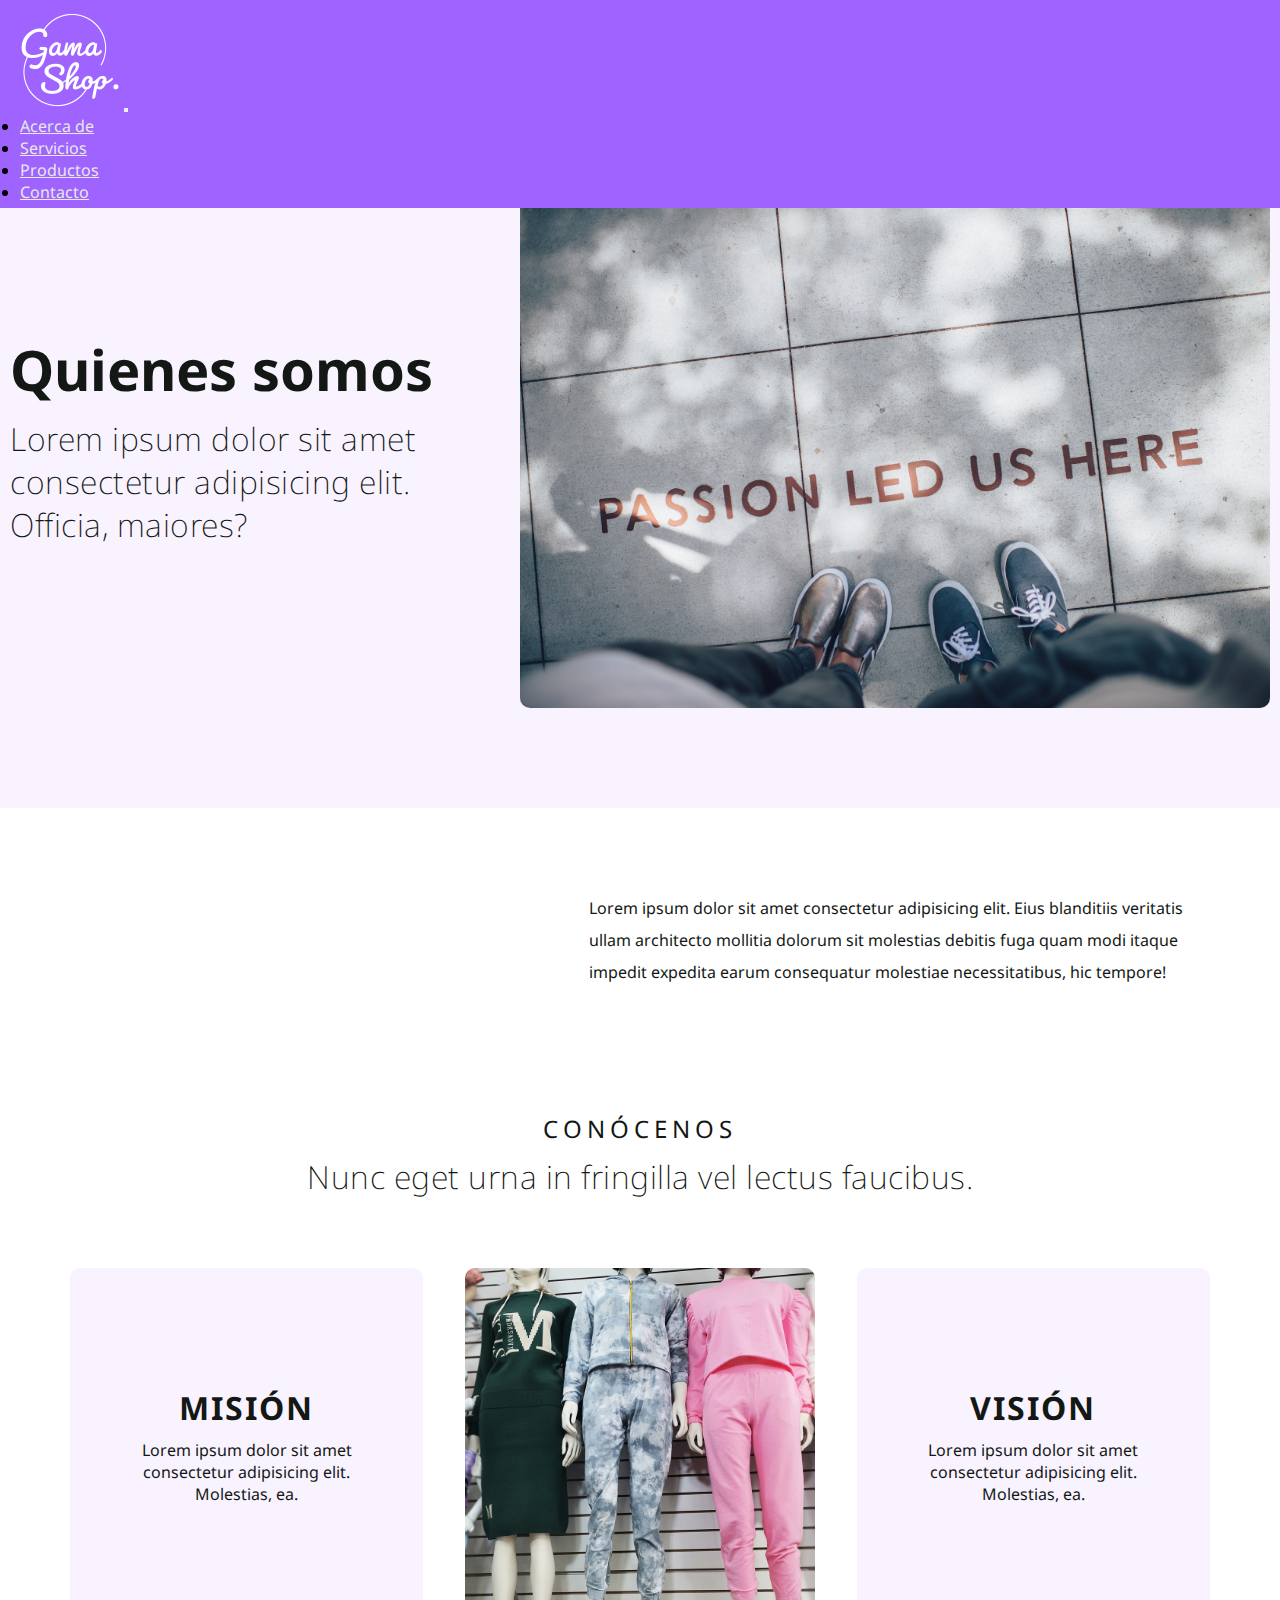
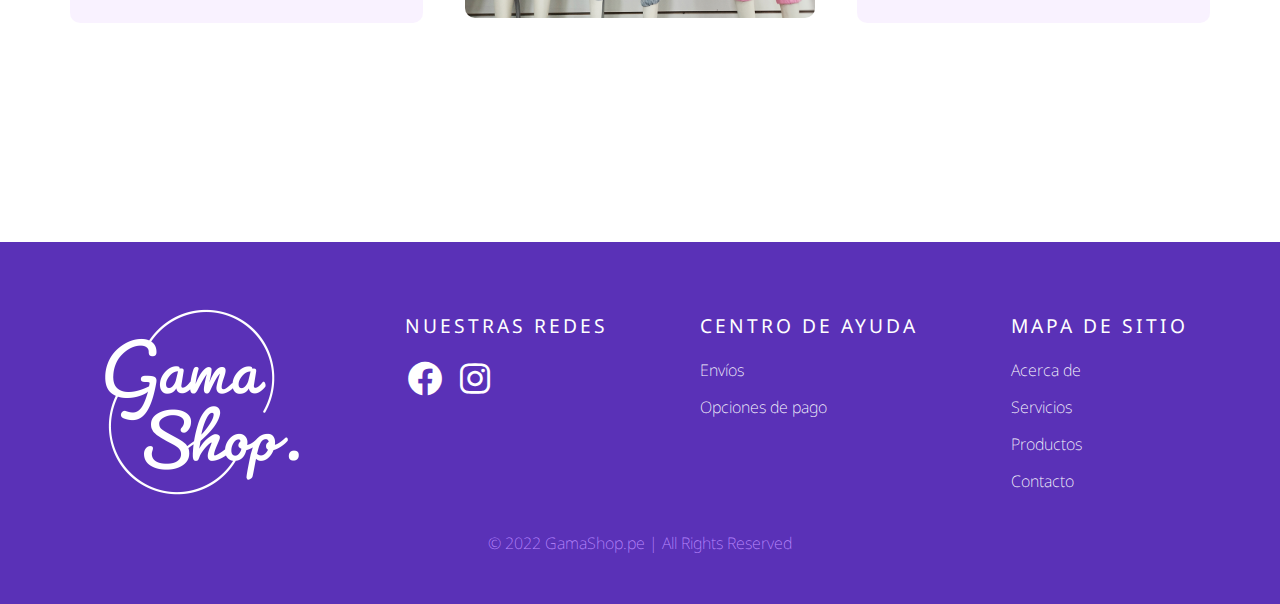
==== commit 9be38f67: "ajustes de imagenes en el html y css" ====
--- a/pages/about.html
+++ b/pages/about.html
@@ -33,7 +33,7 @@
     <header>
       <nav class="navbar navbar-dark navbar-expand-lg">
         <div class="container-fluid">
-          <a class="navbar-brand" href="../index.html" target="_blank"><img src="../img/logo-gamashop-white.png" alt="logo Gamashop"
+          <a class="navbar-brand" href="../index.html" target="_self"><img src="../img/logo-gamashop-white.png" alt="logo Gamashop"
             /></a>
           <button class="navbar-toggler" type="button" data-bs-toggle="collapse" data-bs-target="#navbarNav" aria-controls="navbarNav" aria-expanded="false" aria-label="Toggle navigation">
             <span class="navbar-toggler-icon"></span>
@@ -44,13 +44,13 @@
                 <a class="nav-link" aria-current="page" href="./about.html" target="_self">Acerca de</a>
               </li>
               <li class="nav-item">
-                <a class="nav-link" href="./services.html" target="_blank">Servicios</a>
+                <a class="nav-link" href="./services.html" target="_self">Servicios</a>
               </li>
               <li class="nav-item">
-                <a class="nav-link" href="./products.html" target="_blank">Productos</a>
+                <a class="nav-link" href="./products.html" target="_self">Productos</a>
               </li>
               <li class="nav-item">
-                <a class="nav-link" href="./contact.html" target="_blank">Contacto</a>
+                <a class="nav-link" href="./contact.html" target="_self">Contacto</a>
               </li>
             </ul>
           </div>
@@ -89,7 +89,7 @@
           </div>
   
           <div>
-            <img src="../img/mision-vision.jpg" alt="mision y vision">
+            <img src="../img/about-mision-vision.jpg" alt="mision y vision">
           </div>
   
           <div class="box">
--- a/css/estilos.css
+++ b/css/estilos.css
@@ -193,9 +193,10 @@
       margin: 20px 20px; }
       .productos .productos-contenedor .productos-varios div img {
         width: 400px;
-        height: 300px;
+        height: 100%;
+        object-fit: contain;
         margin-bottom: 10px;
-        border-radius: 10px; }
+        border-radius: 16px; }
       .productos .productos-contenedor .productos-varios div h4 {
         font-size: 1.4rem;
         font-weight: 400;
@@ -486,14 +487,15 @@
     padding-bottom: 50px; }
     .gallery .gallery-content .gallery-products {
       width: 400px;
-      height: 520px;
+      height: 650px;
       margin: 20px 20px;
       color: #131815; }
       .gallery .gallery-content .gallery-products div img {
         width: 400px;
-        height: 300px;
+        height: 100%;
+        object-fit: contain;
         margin-bottom: 10px;
-        border-radius: 10px; }
+        border-radius: 16px; }
       .gallery .gallery-content .gallery-products div h4 {
         font-size: 1.4rem;
         font-weight: 400;
@@ -684,12 +686,12 @@
     margin: 0px 34px; }
   .productos .productos-contenedor .productos-varios {
     width: 350px;
-    height: 450px;
+    height: 550px;
     padding: 0px 25px;
     margin: 20px 0px; }
   .productos .productos-contenedor .productos-varios div img {
     width: 300px;
-    height: 200px; }
+    height: 100%; }
   .productos .productos-contenedor .productos-varios a {
     font-size: 1rem;
     font-weight: 300;
@@ -803,12 +805,12 @@
     flex-wrap: wrap; }
   .gallery .gallery-content .gallery-products {
     width: 350px;
-    height: 450px;
+    height: 550px;
     padding: 0px 25px;
     margin: 20px 0px; }
   .gallery .gallery-content .gallery-products div img {
     width: 300px;
-    height: 200px; }
+    height: 100%; }
   .gallery .gallery-content .gallery-products a {
     font-size: 1rem;
     font-weight: 300;
@@ -895,11 +897,11 @@
     justify-content: center; }
   .productos .productos-contenedor .productos-varios {
     width: 450px;
-    height: 500px;
+    height: 600px;
     margin: 40px 20px; }
   .productos .productos-contenedor .productos-varios div img {
     width: 400px;
-    height: 300px; }
+    height: 100%; }
   .pedidos {
     margin-top: 60px; }
   .pedidos h2 {
@@ -1031,11 +1033,11 @@
     justify-content: center; }
   .gallery .gallery-content .gallery-products {
     width: 450px;
-    height: 500px;
+    height: 600px;
     margin: 40px 20px; }
   .gallery .gallery-content .gallery-products div img {
     width: 400px;
-    height: 300px; }
+    height: 100%; }
   /*contact*/
   .intro-contact {
     flex-direction: column; }
@@ -1128,7 +1130,7 @@
     justify-content: center; }
   .productos .productos-contenedor .productos-varios {
     width: 400px;
-    height: 500px;
+    height: 600px;
     margin: 30px 0px; }
   .productos .productos-contenedor .productos-varios div img {
     width: 350px;
@@ -1288,7 +1290,7 @@
     padding-top: 0px; }
   .gallery .gallery-content .gallery-products {
     width: 400px;
-    height: 500px;
+    height: 600px;
     margin: 30px 0px; }
   .gallery .gallery-content .gallery-products div img {
     width: 350px;
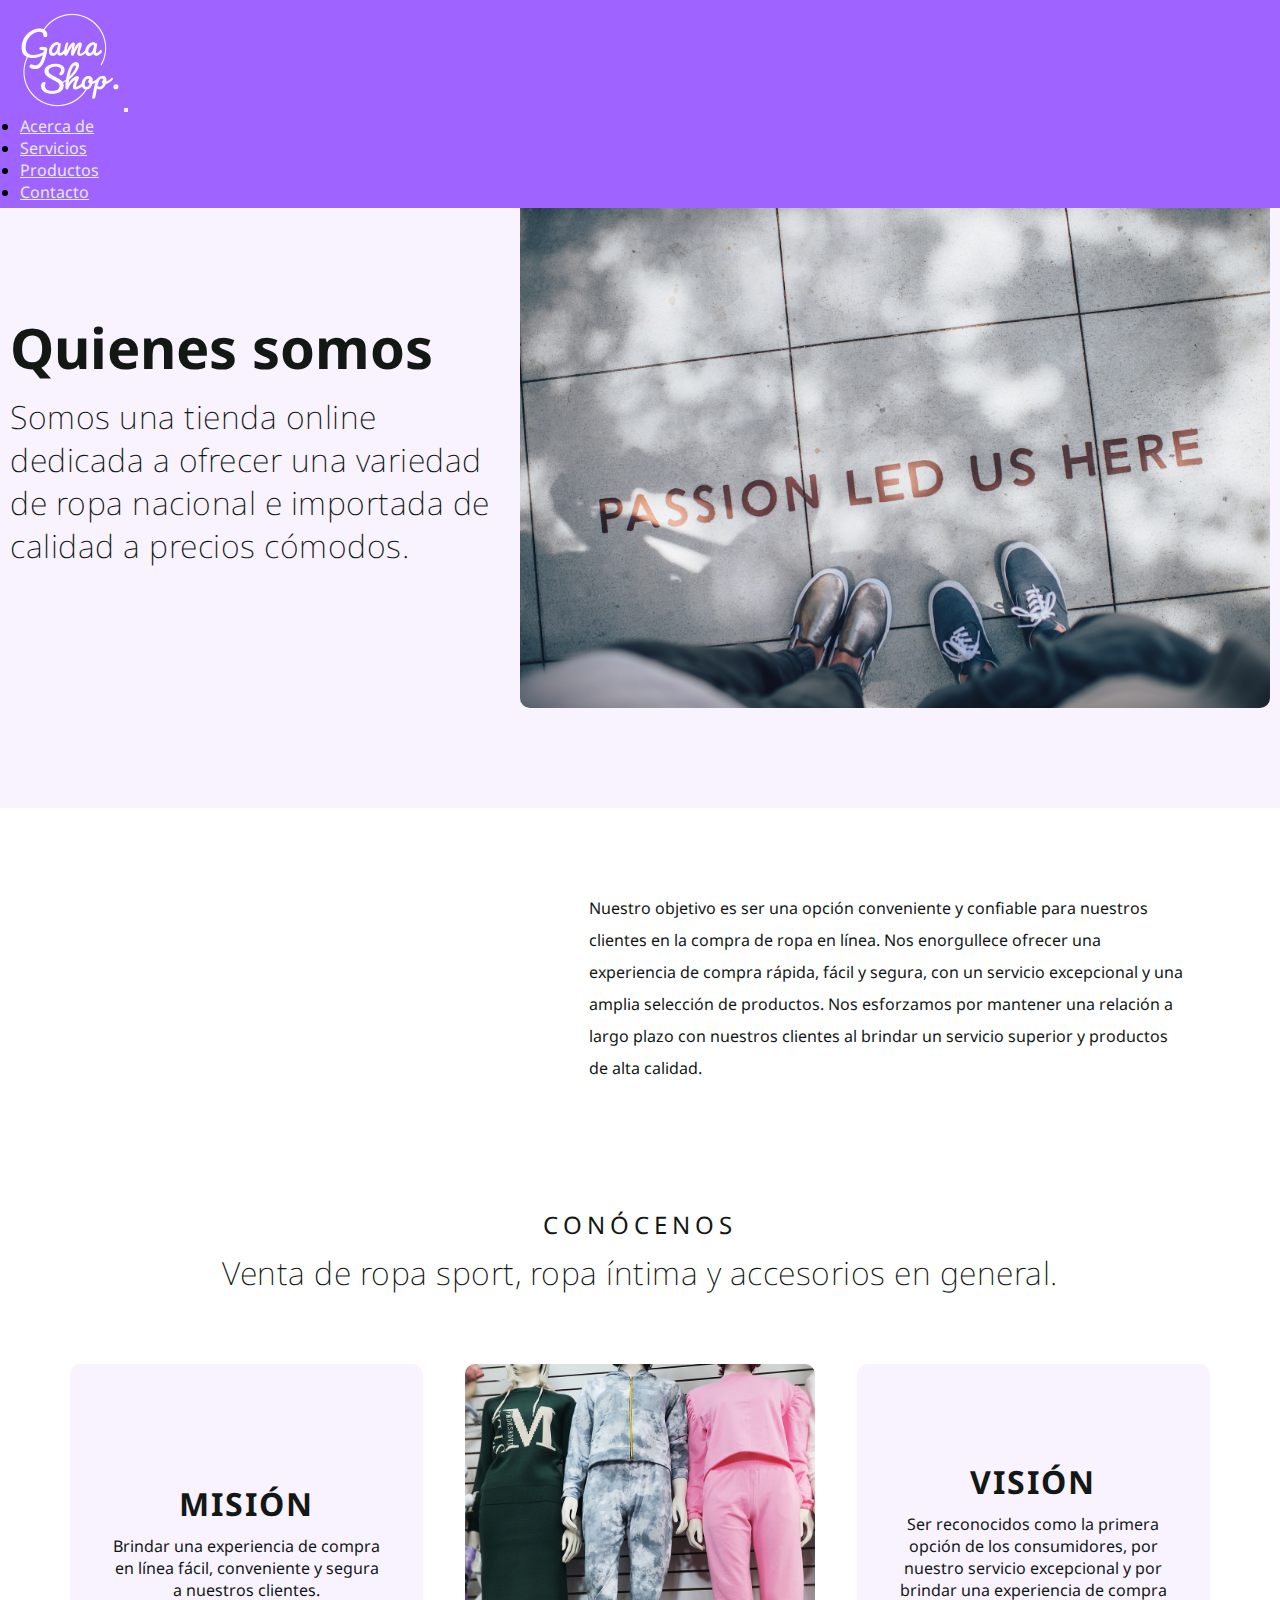
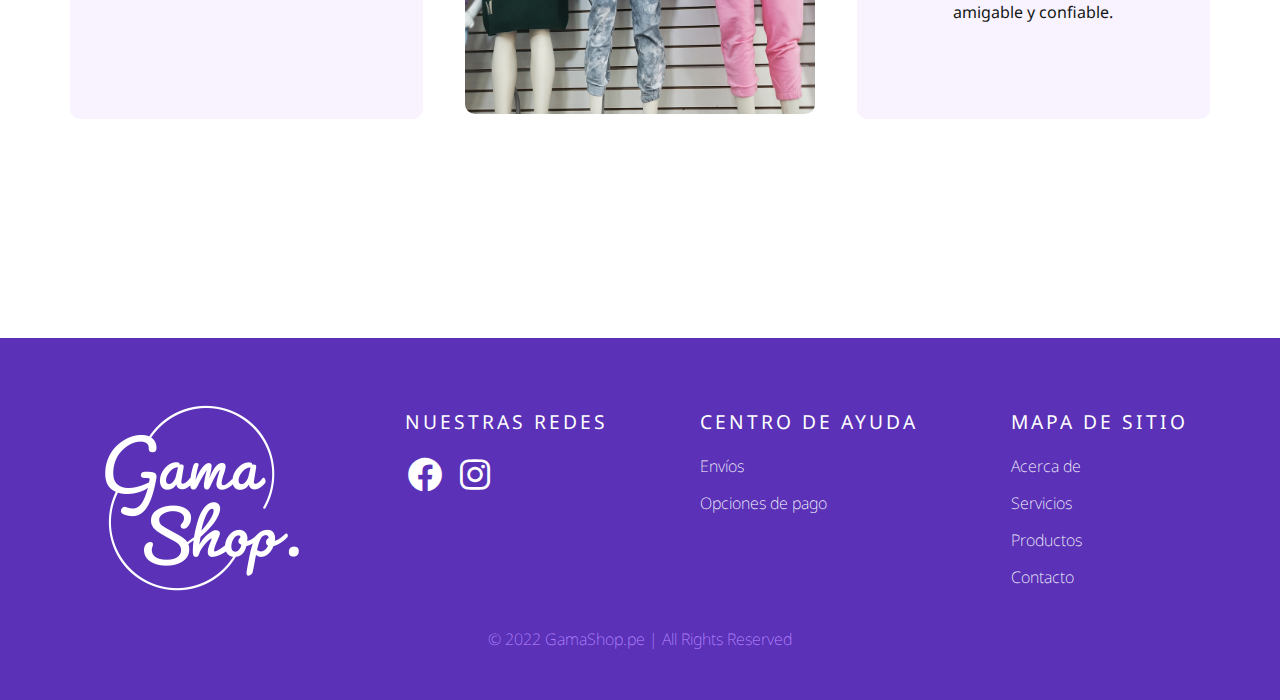
==== commit 17be9708: "sustituyendo Lorem Ipsum por texto real" ====
--- a/pages/about.html
+++ b/pages/about.html
@@ -63,28 +63,25 @@
         <div>
           <h1>Quienes somos</h1>
           <p>
-            Lorem ipsum dolor sit amet consectetur adipisicing elit. Officia, maiores?</p>
+            Somos una tienda online dedicada a ofrecer una  variedad de ropa nacional e importada de calidad a precios cómodos.</p>
         </div>
         <img src="../img/header-about.jpg" alt="quienes somos">
       </section>
 
       <section class="about">
         <p>
-          Lorem ipsum dolor sit amet consectetur adipisicing elit. Eius
-          blanditiis veritatis ullam architecto mollitia dolorum sit molestias
-          debitis fuga quam modi itaque impedit expedita earum consequatur
-          molestiae necessitatibus, hic tempore!
+          Nuestro objetivo es ser una opción conveniente y confiable para nuestros clientes en la compra de ropa en línea. Nos enorgullece ofrecer una experiencia de compra rápida, fácil y segura, con un servicio excepcional y una amplia selección de productos. Nos esforzamos por mantener una relación a largo plazo con nuestros clientes al brindar un servicio superior y productos de alta calidad.
         </p>
       </section>
 
       <section class="generales">
         <h3>Conócenos</h3>
-        <h2>Nunc eget urna in fringilla vel lectus faucibus.</h2>
+        <h2>Venta de ropa sport, ropa íntima y accesorios en general.</h2>
         <div class="generales-content">
           <div class="box">
             <h4>Misión</h4>
             <p>
-              Lorem ipsum dolor sit amet consectetur adipisicing elit. Molestias, ea.
+              Brindar una experiencia de compra en línea fácil, conveniente y segura a nuestros clientes.
             </p>
           </div>
   
@@ -95,7 +92,7 @@
           <div class="box">
             <h4>Visión</h4>
             <p>
-              Lorem ipsum dolor sit amet consectetur adipisicing elit. Molestias, ea.
+              Ser reconocidos como la primera opción de los consumidores, por nuestro servicio excepcional y por brindar una experiencia de compra amigable y confiable.
             </p>
           </div>
         </div>
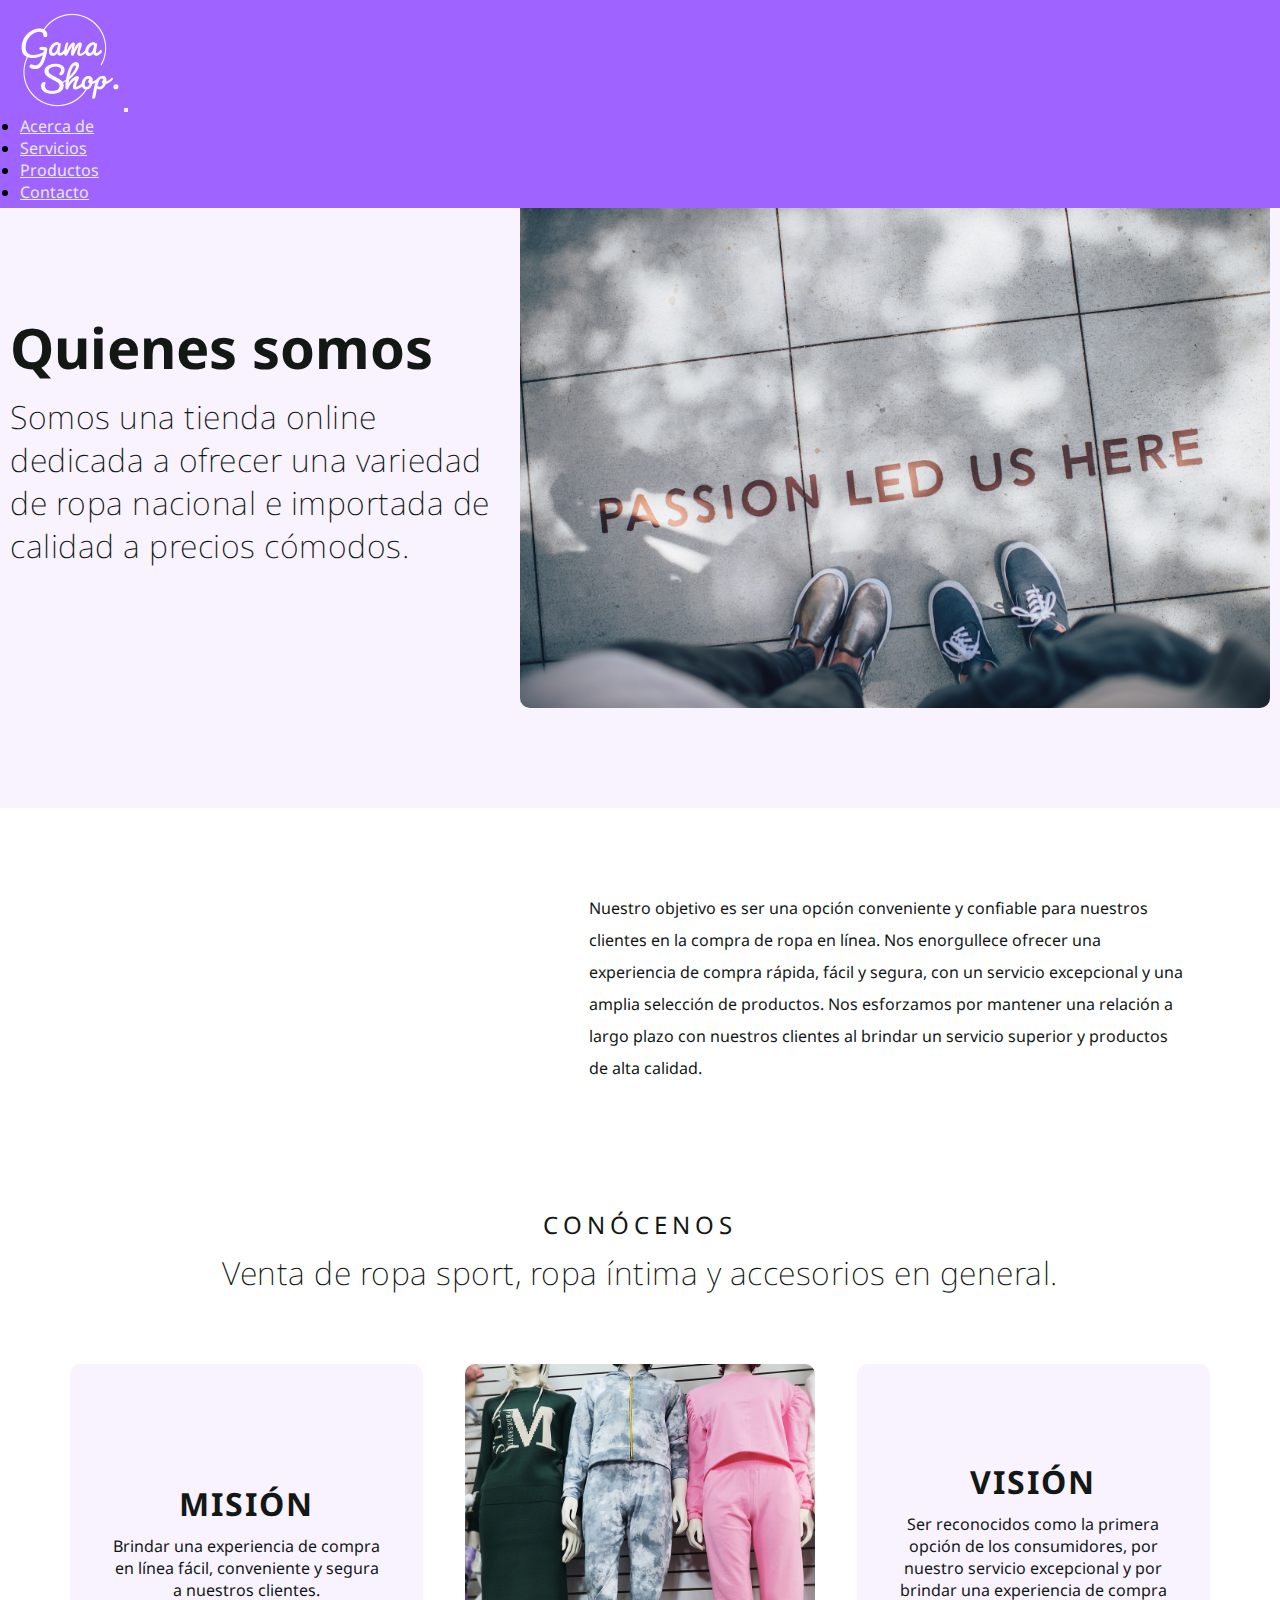
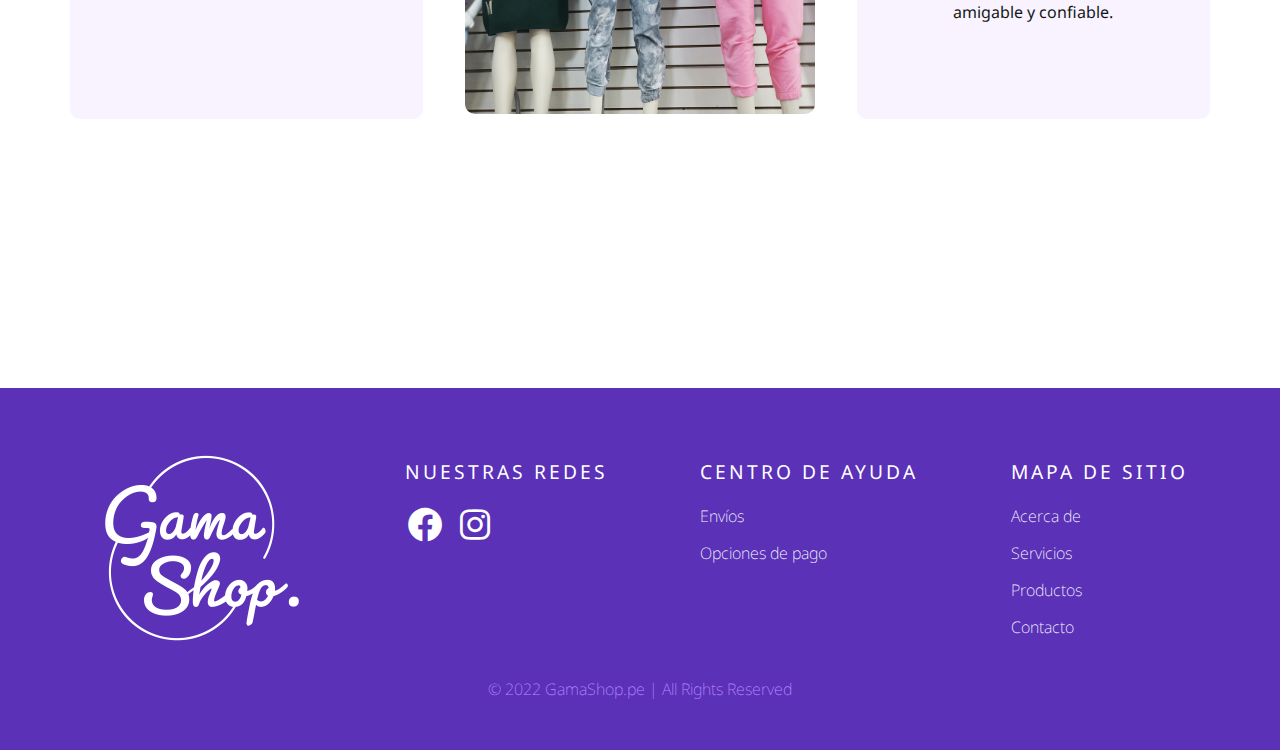
==== commit 910de0a8: "ajustes de codigo en HTML y gitingnore" ====
--- a/pages/about.html
+++ b/pages/about.html
@@ -26,7 +26,6 @@
     />
     <!-- MY CSS -->
     <link rel="stylesheet" href="../css/estilos.css">
-    <!-- <link rel="stylesheet" href="./css/style.css"/> -->
     <title>Acerca de Nosotros| Gamashop.pe</title>
   </head>
   <body>
--- a/css/estilos.css
+++ b/css/estilos.css
@@ -189,7 +189,7 @@
     flex-wrap: wrap; }
     .productos .productos-contenedor .productos-varios {
       width: 400px;
-      height: 520px;
+      height: 650px;
       margin: 20px 20px; }
       .productos .productos-contenedor .productos-varios div img {
         width: 400px;
@@ -279,7 +279,6 @@
 .suscribir {
   text-align: center;
   margin-top: 100px;
-  margin-bottom: 100px;
   color: #131815; }
   .suscribir h3 {
     font-size: 1.5rem;
@@ -366,7 +365,6 @@
   width: 100%;
   height: 80vh;
   padding-top: 20px;
-  margin-bottom: 50px;
   color: #131815; }
   .generales h3 {
     font-size: 1.5rem;
@@ -483,8 +481,7 @@
     justify-content: space-evenly;
     align-items: center;
     flex-wrap: wrap;
-    color: #131815;
-    padding-bottom: 50px; }
+    color: #131815; }
     .gallery .gallery-content .gallery-products {
       width: 400px;
       height: 650px;
@@ -545,7 +542,7 @@
   justify-content: space-evenly;
   flex-wrap: wrap;
   align-items: flex-start;
-  padding: 50px 80px;
+  padding: 50px 80px 0px;
   width: 100%; }
   .contact-form form .mb-3 {
     font-weight: 200;
@@ -594,7 +591,8 @@
 footer {
   background-color: #5a31b7;
   padding: 50px 0px;
-  color: white; }
+  color: white;
+  margin-top: 100px; }
   footer .box {
     display: flex;
     align-items: flex-start;
